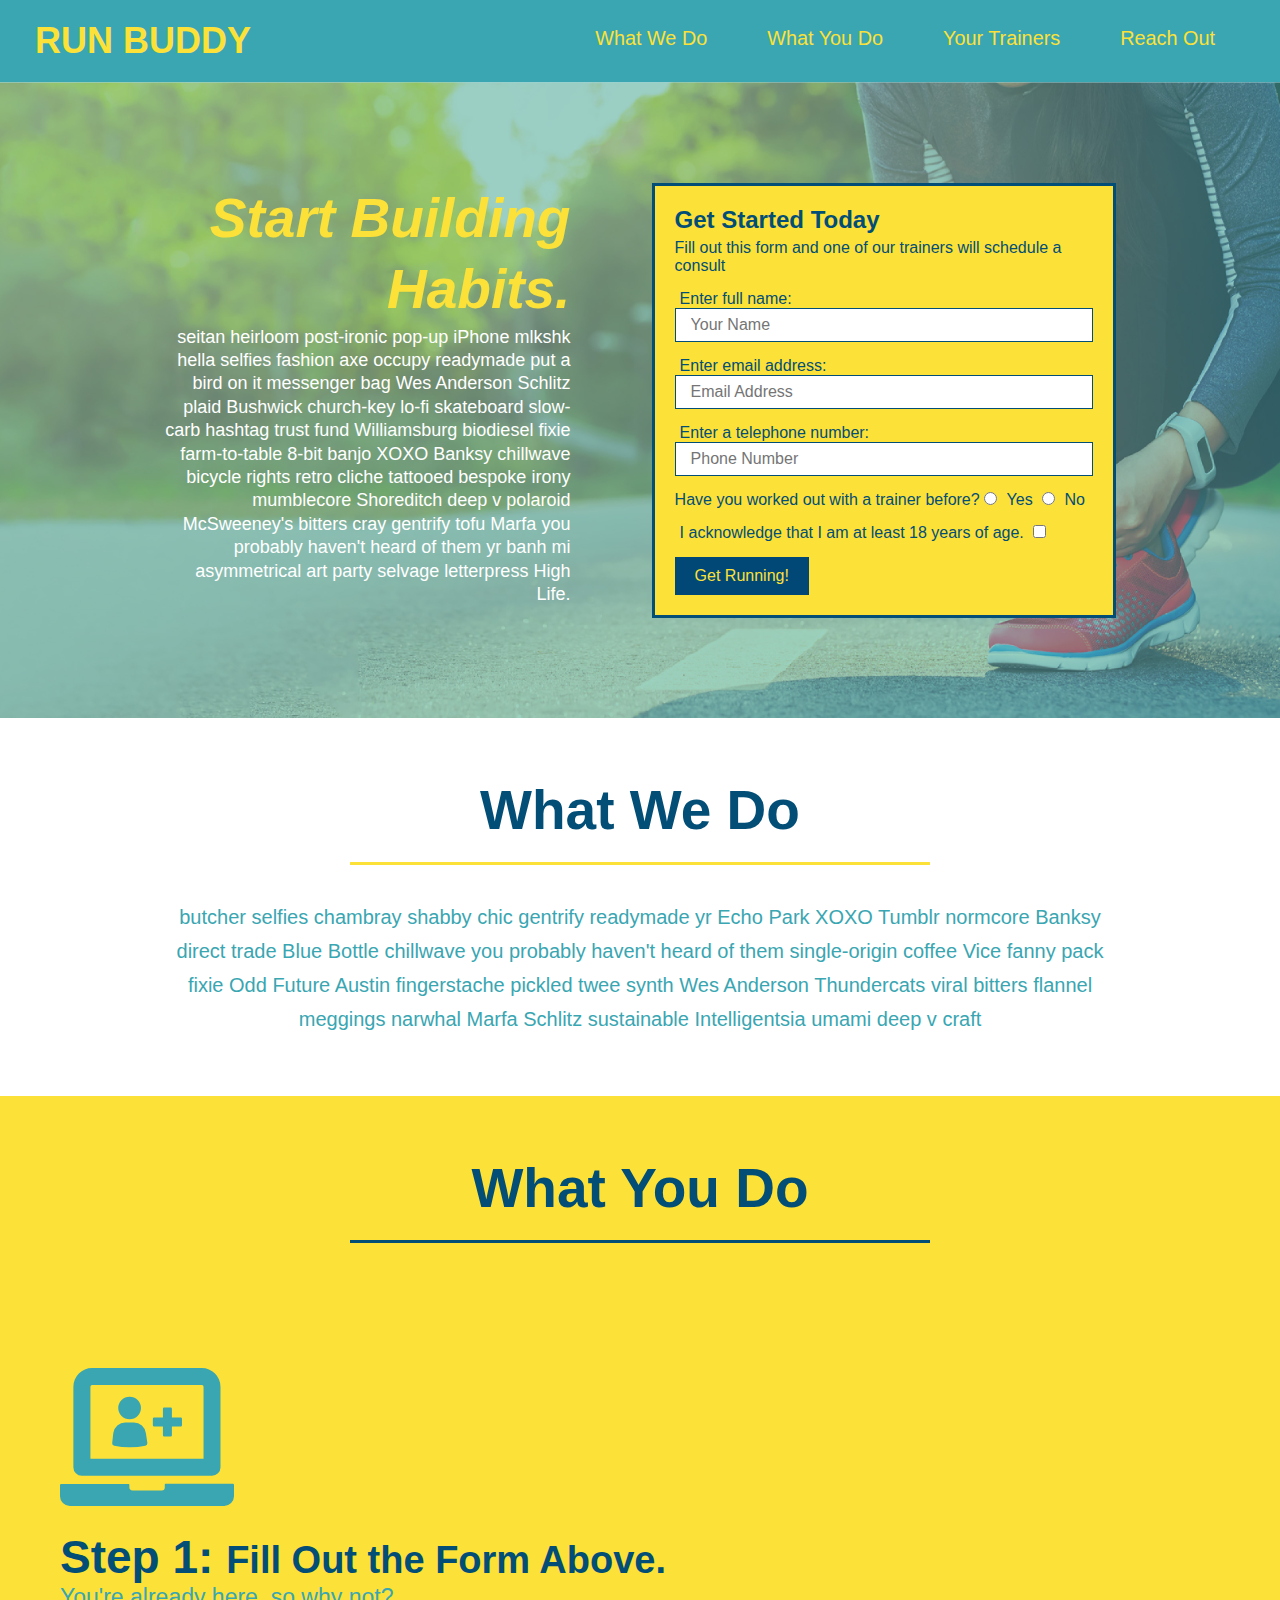
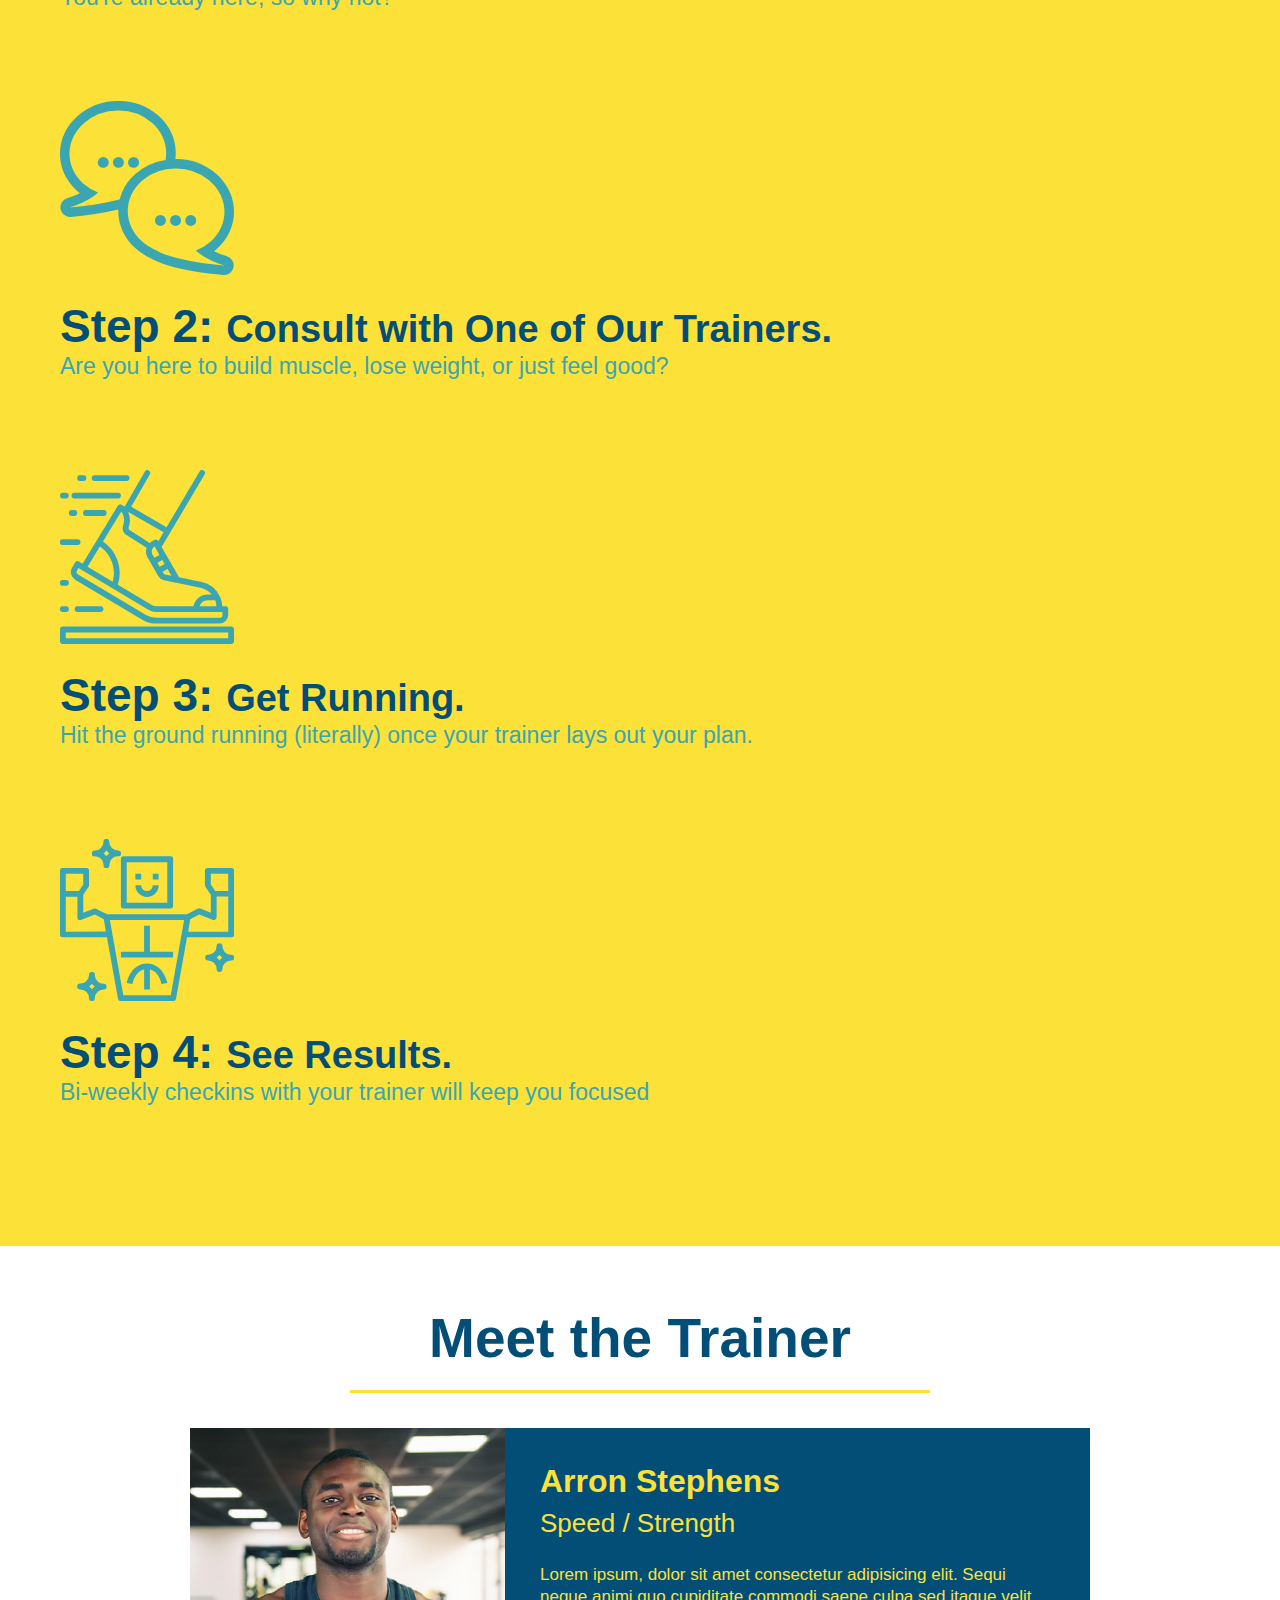
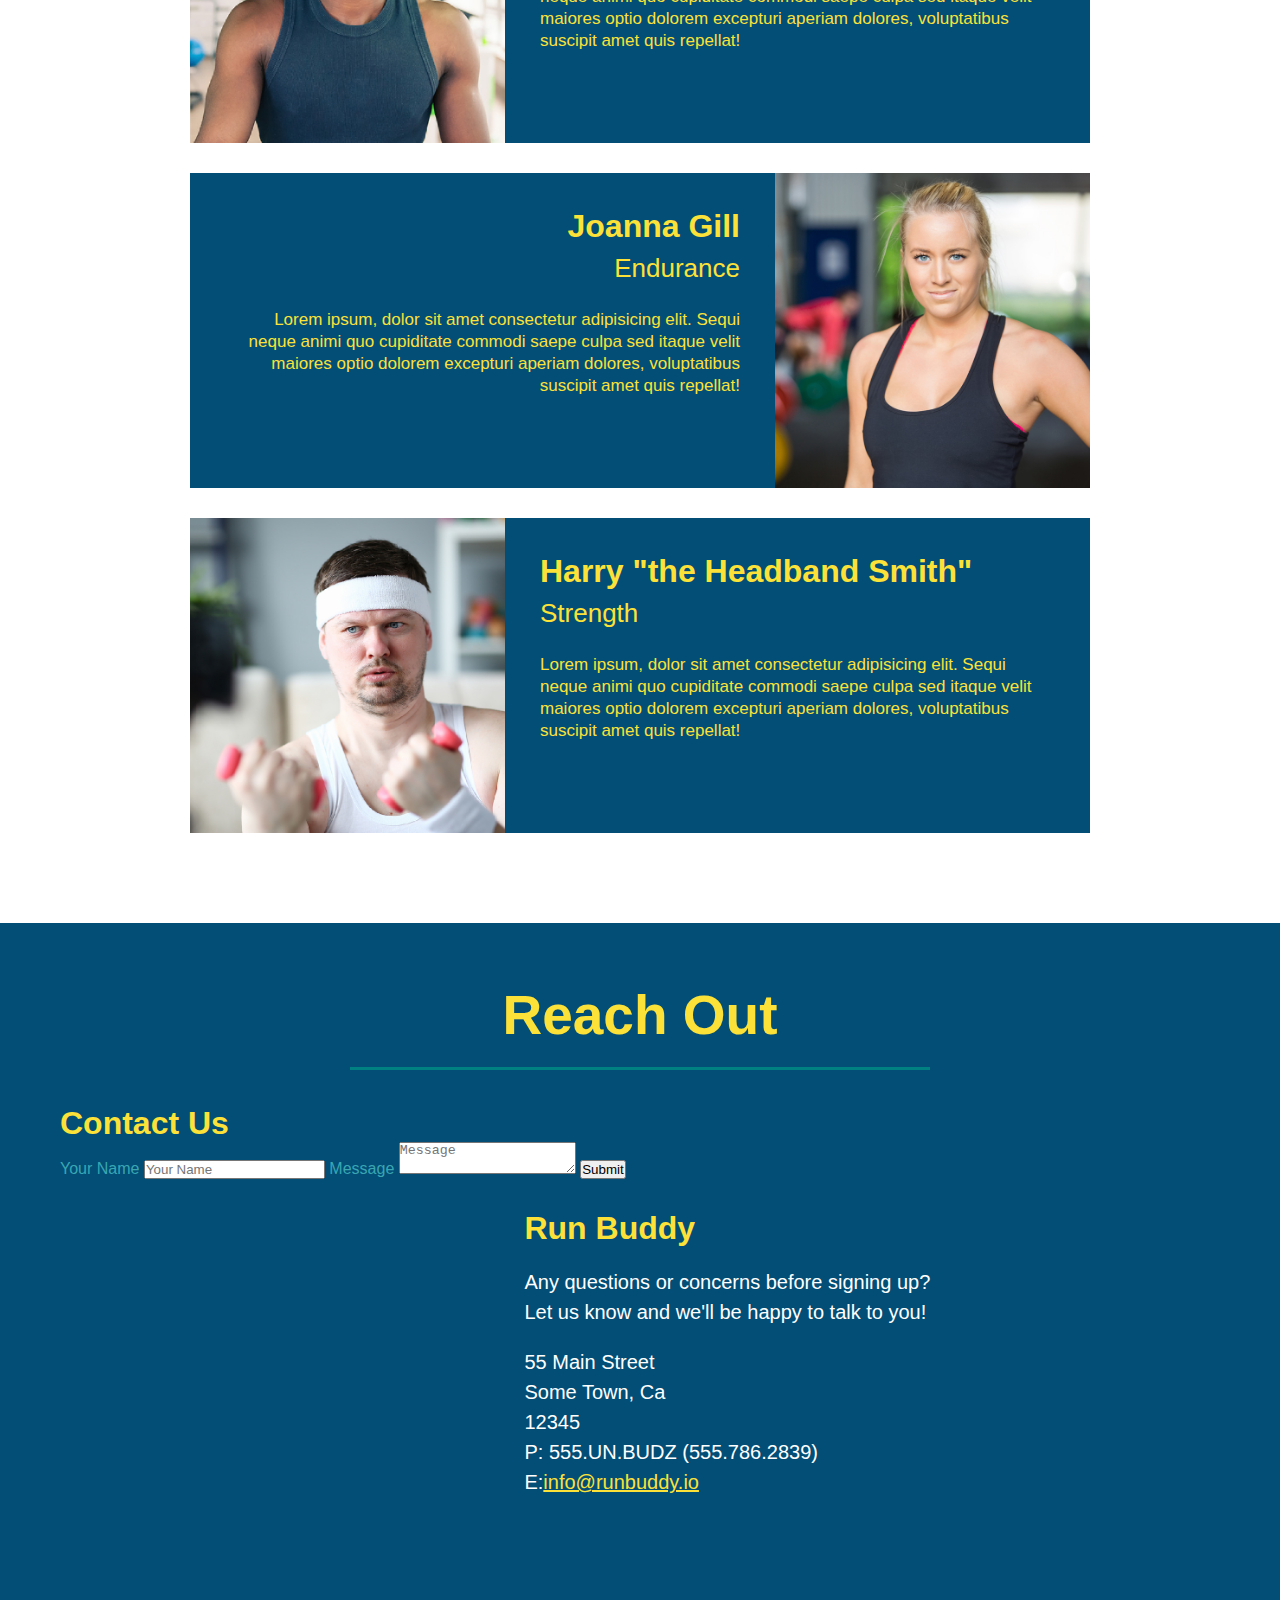
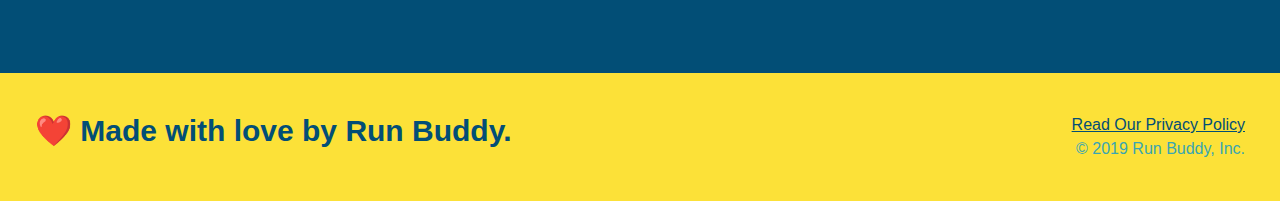
==== index.html @ 33cc1ebc "centered section titles using flexbox" ====
<!DOCTYPE html>
<html lang="en">

<head>
    <meta charset="UTF-8" />
    <title>Run Buddy</title>
    <!--Link to css-->
    <link rel="stylesheet" href="./assets/css/style.css"/>
    <!--Add this to the page and see what happens!-->
</head>

<body>
    <header>
        <h1>
            <a href="#">RUN BUDDY</a>
        </h1>
        <nav>
            <!--Unordered list element-->
            <ul>
                <!--List item element-->
                <li>
                    <!--Anchor element-->
                    <a href="#what-we-do">What We Do</a>
                </li>
                <li>
                    <a href="#what-you-do">What You Do</a>
                </li>
                <li>
                    <a href="#your-trainers">Your Trainers</a>
                </li>
                <li>
                    <a href="#reach-out">Reach Out</a>
                </li>
            </ul>
        </nav>
    </header>

    <!--hero/jumbotron-->
    <section class="hero">
        <div class="hero-cta">
            <h2>Start Building Habits.</h2>
            <p>
                seitan heirloom post-ironic pop-up iPhone mlkshk hella selfies fashion axe occupy readymade put a bird on it
                messenger bag Wes Anderson Schlitz plaid Bushwick church-key lo-fi skateboard slow-carb hashtag trust fund
                Williamsburg biodiesel fixie farm-to-table 8-bit banjo XOXO Banksy chillwave bicycle rights retro cliche
                tattooed bespoke irony mumblecore Shoreditch deep v polaroid McSweeney's bitters cray gentrify tofu Marfa you
                probably haven't heard of them yr banh mi asymmetrical art party selvage letterpress High Life.
            </p>
        </div>
        <div class="hero-form">
            <h3>Get Started Today</h3>
            <p>Fill out this form and one of our trainers will schedule a consult</p>
        <!--Add for element-->
        <form>
            <label for="name">Enter full name:</label>
            <input type="text" placeholder="Your Name" name="name" id="name" class="form-input"/>
            <label for="email">Enter email address:</label>
            <input type="email" placeholder="Email Address" name="email" id="email" class="form-input"/>
            <label for="phone">Enter a telephone number:</label>
            <input type="tel" placeholder="Phone Number" name="phone" id="phone" class="form-input"/> 
            <p>
                Have you worked out with a trainer before?
                <input type="radio" name="trainer-confirm" id="trainer-yes" />
                <label for="trainer-yes">Yes</label>
                <input type="radio" name="trainer-confirm" id="trainer-no" />
                <label for="trainer-no">No</label>
            </p>
            <p>
                <label for="checkbox">
                I acknowledge that I am at least 18 years of age.
                </label>
                <input type="checkbox" name="age-confirm" id="checkbox" />   
            </p>
            <button type="submit">
                Get Running!
            </button>
        </form>
        </div>
    </section>

    <!--"what we do" section-->
    <section id="what-we-do" class="intro">
        <div class="flex-row">
            <h2 class="section-title primary-border">What We Do</h2>
        </div>
        <div class="flex-row">
            <p>
                butcher selfies chambray shabby chic gentrify readymade yr Echo Park XOXO Tumblr normcore Banksy direct trade Blue Bottle chillwave you probably haven't heard of them single-origin coffee Vice fanny pack fixie Odd Future Austin fingerstache pickled twee synth Wes Anderson Thundercats viral bitters flannel meggings narwhal Marfa Schlitz sustainable Intelligentsia umami deep v craft 
            </p>
        </div>
    </section>

    <!--"what you do" section-->
    <section id="what-you-do" class="steps">
        <div class="flex-row">
            <h2 class="section-title secondry-border">What You Do</h2>
        </div>
        <div>
            <!--insert this image element-->
            <img src="./assets/images/step-1.svg" alt="" />
            <h3>
                Step 1: <span>Fill Out the Form Above.</span>
            </h3>
            <p> 
                You're already here, so why not?
            </p>
        </div>

        <div>
            <!--insert this image element-->
            <img src="./assets/images/step-2.svg" alt="" />
            <h3>
                Step 2: <span>Consult with One of Our Trainers.</span>
            </h3>
            <p>
                Are you here to build muscle, lose weight, or just feel good?
            </p>
        </div>

        <div>
            <!--insert this image element-->
            <img src="./assets/images/step-3.svg" alt="" />
            <h3>
                Step 3: <span>Get Running.</span>
            </h3>
            <p>
                Hit the ground running (literally) once your trainer lays out your plan.
            </p>
        </div>

        <div>
            <!--insert this image element-->
            <img src="assets/images/step-4.svg" alt="" />
            <h3>
                Step 4: <span>See Results.</span>
            </h3>
            <p>
                Bi-weekly checkins with your trainer will keep you focused
            </p>
        </div>
    </section>

    <!--"meet the trainers" section-->
    <section id="your-trainers" class="trainers">
        <div class="flex-row">
            <h2 class="section-title primary-border">Meet the Trainer</h2>
        </div>
        <article class="trainer">
            <img src="./assets/images/trainer-1.jpg" alt="Arron Stephens in his workout clothes ready to pump iron"/>
            <div class="trainer-bio text-left">
                <h3>
                    Arron Stephens
                </h3>
                <h4>
                    Speed / Strength
                </h4>
                <p>
                    Lorem ipsum, dolor sit amet consectetur adipisicing elit. Sequi neque animi quo cupiditate commodi saepe culpa sed itaque velit maiores optio dolorem excepturi aperiam dolores, voluptatibus suscipit amet quis repellat!
                </p>
            </div>
        </article>

        <!--second trainer bio-->
        <article class="trainer">
            <div class="trainer-bio text-right">
                <h3>
                    Joanna Gill
                </h3>
                <h4>
                    Endurance
                </h4>
                <p>
                    Lorem ipsum, dolor sit amet consectetur adipisicing elit. Sequi neque animi quo cupiditate commodi saepe culpa sed itaque velit maiores optio dolorem excepturi aperiam dolores, voluptatibus suscipit amet quis repellat!
                </p>
            </div>
            <img src="./assets/images/trainer-2.jpg" alt="Joanna Gill cooling off after a workout" />
        </article>

        <!--third trainer bio-->
        <article class="trainer">
            <img src="./assets/images/trainer-3.jpg" alt="Harry Smith wearing a headband and lifting comically small pink weights" />
            <div class="trainer-bio text-left">
                <h3>
                Harry "the Headband Smith"
                </h3>
                <h4>
                    Strength
                </h4>
                <p>
                    Lorem ipsum, dolor sit amet consectetur adipisicing elit. Sequi neque animi quo cupiditate commodi saepe culpa sed itaque velit maiores optio dolorem excepturi aperiam dolores, voluptatibus suscipit amet quis repellat!
                </p>
            </div>
        </article>
    </section>

    <!--"reach out" section-->
    <section id="reach-out" class="contact">
        <div class="flex-row">
            <h2 class="section-title secondry-border">Reach Out</h2>
        </div>
        <div class="contact-info">
            <h3>Contact Us</h3>
            <form>
                <label for="contact-name">Your Name</label>
                <input type="text" id="contact-name" placeholder="Your Name" />

                <label for="contact-message">Message</label>
                <textarea id="contact-message" placeholder="Message"></textarea>

                <button type="submit">Submit</button>
            </form>
            <iframe
                src="https://www.google.com/maps/embed?pb=!1m18!1m12!1m3!1d3445.475834521876!2d-97.71473128575924!3d30.280512681797056!2m3!1f0!2f0!3f0!3m2!1i1024!2i768!4f13.1!3m3!1m2!1s0x8644b5e9a7f73e75%3A0x48c3e4d875d99bd3!2s1806%20Ulit%20Ave%2C%20Austin%2C%20TX%2078702!5e0!3m2!1sen!2sus!4v1601160175547!5m2!1sen!2sus" width="600" height="450" frameborder="0" style="border:0;" allowfullscreen="" aria-hidden="false" tabindex="0"
                frameborder="0"
                style="border:0"
                allowfullscreen
                >
            </iframe>
            <div>
                <h3>Run Buddy</h3>
                <p>
                    Any questions or concerns before signing up? 
                    <br/>
                    Let us know and we'll be happy to talk to you!
                </p>
                <address>
                    55 Main Street <br/>
                    Some Town, Ca </br>
                    12345 <br/>
                    P: 555.UN.BUDZ (555.786.2839) <br/>
                    E:<a href="mailto:info@runbuddy.io">info@runbuddy.io</a>
                </address>   
            </div>
        <div>
    </section>

    <!--footer-->
    <footer>
        <h2>❤️ Made with love by Run Buddy.</h2>

        <div>
            <a href="./privacy-policy.html">Read Our Privacy Policy</a><br />
            &copy; 2019 Run Buddy, Inc.
        </div>
    </footer>
</body>

</html>
---- assets/css/style.css ----
* {
    margin: 0;
    padding: 0;
    box-sizing: border-box;
}

body { 
    color: #39a6b2;
    font-family: Helvetica, Arial, sans-serif;
}

/* apply styles to <header> */
header {
    padding: 20px 35px;
    background-color: #39a6b2;
    display: flex;
    justify-content: space-between;
    flex-wrap: wrap;
    
}

header h1 {
        font-weight: bold;
        font-size: 36px;
        color: #fce138;
        margin: 0;
    }

header a {
    text-decoration: none;
    color: #fce138;
}

header nav {
    margin: 7px 0;
}

header nav ul {
    display: flex;
    flex-wrap: wrap;
    justify-content: space-between;
    align-items: center;
    list-style: none;
}

header nav ul li a {
    margin: 0  30px;
    font-weight: lighter;
    font-size: 22px;
    font-size: 1.55vw;
}

footer {
    background: #fce138;
    width: 100%;
    padding: 40px 35px;
    display: flex;
    justify-content: space-between;
    flex-wrap: wrap;
}

footer h2 {
    color: #024e76;
    font-size:  30px;
    margin: 0;

}

footer div {
    line-height: 1.5;
    text-align: right;
}

footer a {
    color: #024e76;
}

section {
    padding: 60px;
}

/*Hero Style Start*/
.hero {
    background-image: url("../images/hero-bg.jpg");
    background-size: cover;
    background-position: center;
    display: flex;
    justify-content: center;
    flex-wrap: wrap;
/*Hero Style End*/
}

/*Hero Text Start*/
.hero-cta h2 {
    font-style: italic;
    font-size: 55px;
    color: #fce138;
}
.hero-cta {
    width: 35%;
    text-align: right;
    margin: 3.5%;
    color: #fff;
    font-size: 18px;
    line-height: 1.3;
}
/*Hero Text End*/

/*Form Style Start*/
.hero-form {
    color: #024e76;
    background-color: #fce138;
    padding: 20px;
    border: 3px solid #024e76;
    width: 40%;
    margin: 3.5%;
}
.hero-form h3 {
    font-size: 24px;
    margin: 0;
}
.hero-form p {
    margin: 5px 0px 15px 0px;

}

.form-input {
    border: 1px solid #024e76;
    display: block;
    padding: 7px 15px;
    font-size: 16px;
    color: #024e76;
    width: 100%;
    margin-bottom: 15px; 
}
.hero-form label {
    margin: 5px;
}

.hero-form button {
    background-color: #024876;
    font-size: 16px;
    color: #fce138;
    padding: 10px 20px;
    border: none;
}

.intro p {
    line-height: 1.7;
    color: #39a6b2;
    width: 80%;
    font-size: 20px;
    margin: 0 auto;
    text-align: center;
}

.steps {
    background: #fce138;
}

.section-title {
font-size: 55px;
color: #024e76;
border-bottom: 3px solid;
padding-bottom: 20px;
text-align: center;
margin: 0 auto 35px auto;
width: 50%;
}

.primary-border {
    border-color: #fce138;
}

.secondary-border {
    border-color: #39a6b2;
}

.steps div {
margin-bottom: 80px;
}

.steps img {
    width:  15%;
    margin: 10px 0;
}

.steps h3 {
    color: #024e76;
    font-size: 46px;
    margin-top: 10px;
}

.steps p {
    color: #39a6b2;
    font-size: 23px;
}

.steps span {
    font-size: 38px;
}

.trainer {
    width: 900px;
    margin: 0 auto 30px auto;
    background: #024e76;
    color: #fce138;
    overflow: auto;
}

.trainer img {
    width: 35%;
    float: left;
}

.trainer-bio {
    padding: 35px;
    float: left;
    width: 65%;
}

.trainer-bio h3 {
    font-size: 32px;
    margin-bottom: 8px;
}

.trainer-bio h4 {
    font-weight: lighter;
    font-size: 26px;
    margin-bottom: 25px;
}

.trainer-bio p {
    font-size: 17px;
    line-height: 1.3;

}

.contact {
    background-color: #024e76;
}

.contact h2 {
    color: #fce138;
    border-bottom: 3px solid teal;
}

.contact-info iframe {
    width: 400px;
    height: 400px;   
}

.contact-info div {
    width: 410px;
    display: inline-block;
    vertical-align: top;
    text-align: left;
    margin: 30px 0 0 60px;
    color: white;
    line-height: 1.2;
}

.contact-info h3 {
    color: #fce138;
    font-size: 32px;
}

.contact-info p, .contact-info address {
    margin: 20px 0;
    line-height: 1.5;
    font-size: 20px;
    font-style: normal;
}

.contact-info a {
    color: #fce138;
}

.text-left {
    text-align: left;
}

.text-right {
    text-align: right;
}

.flex-row {
    display: flex;
}
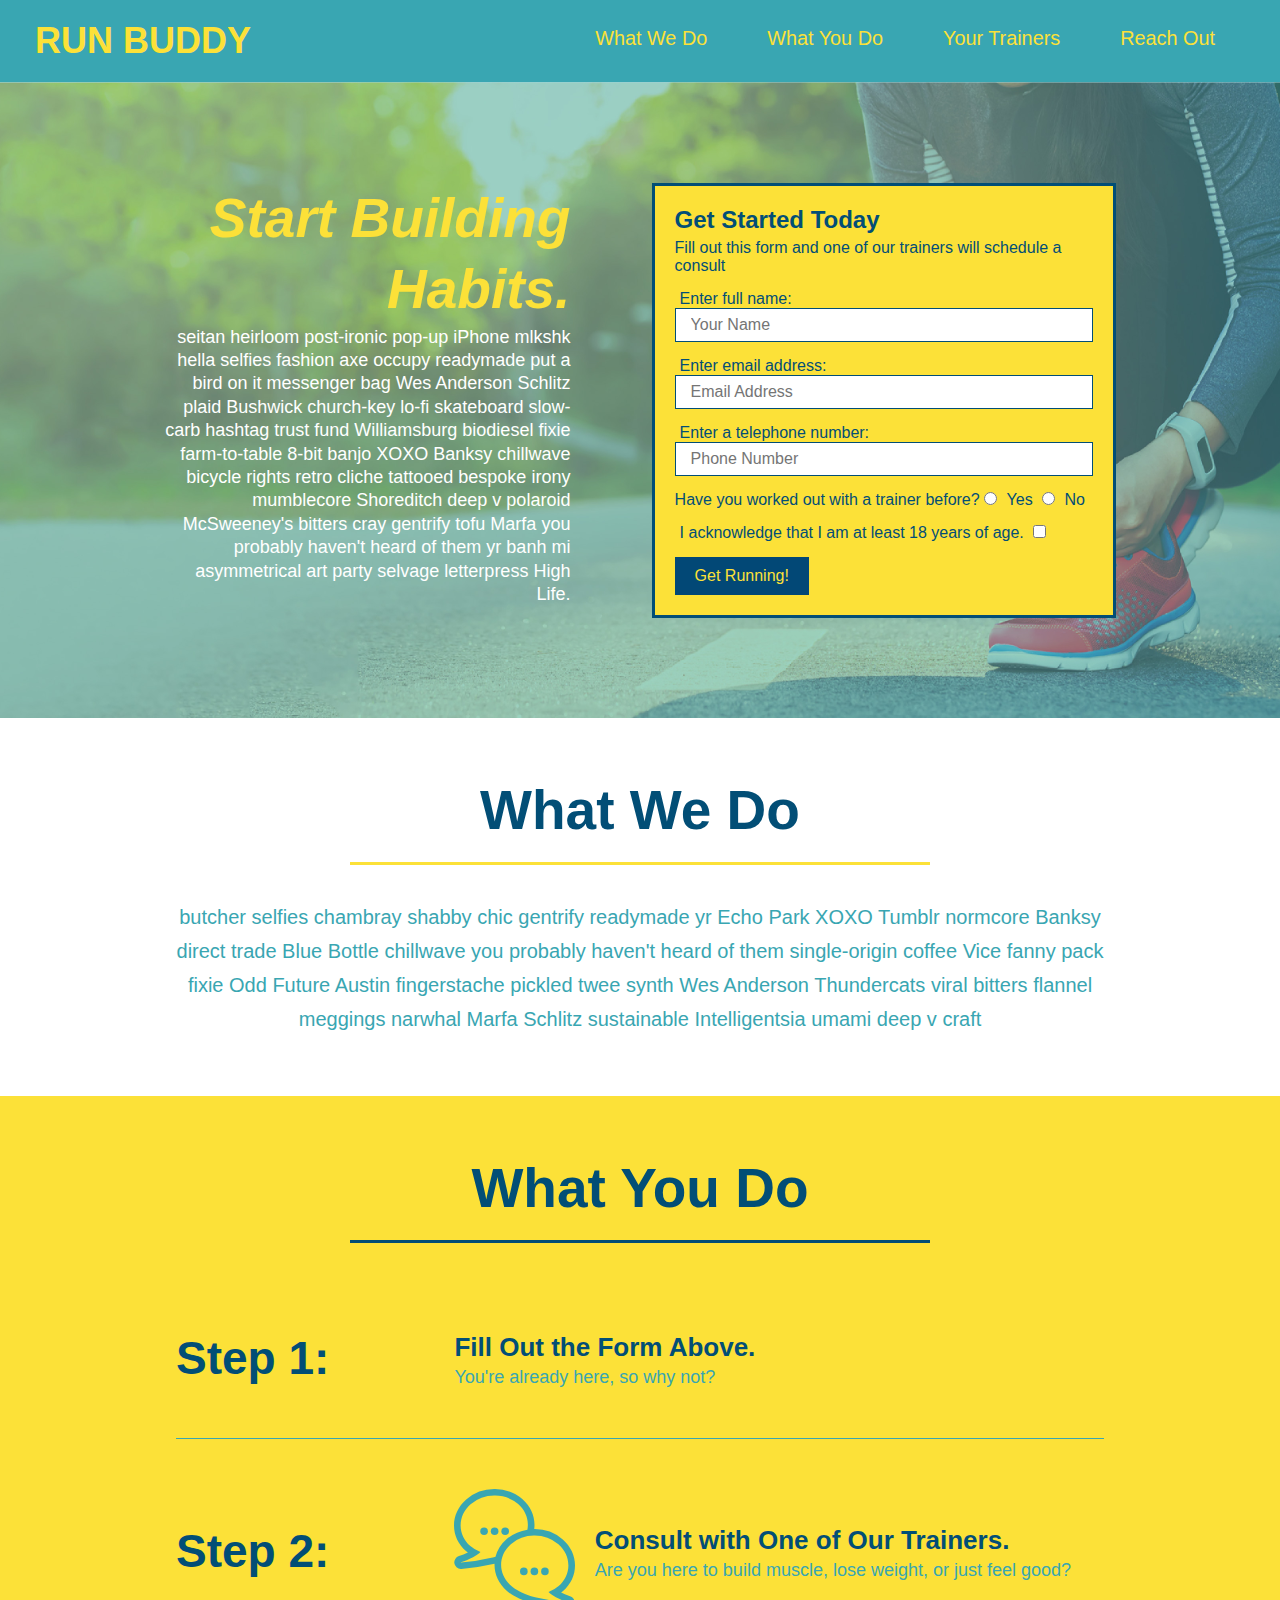
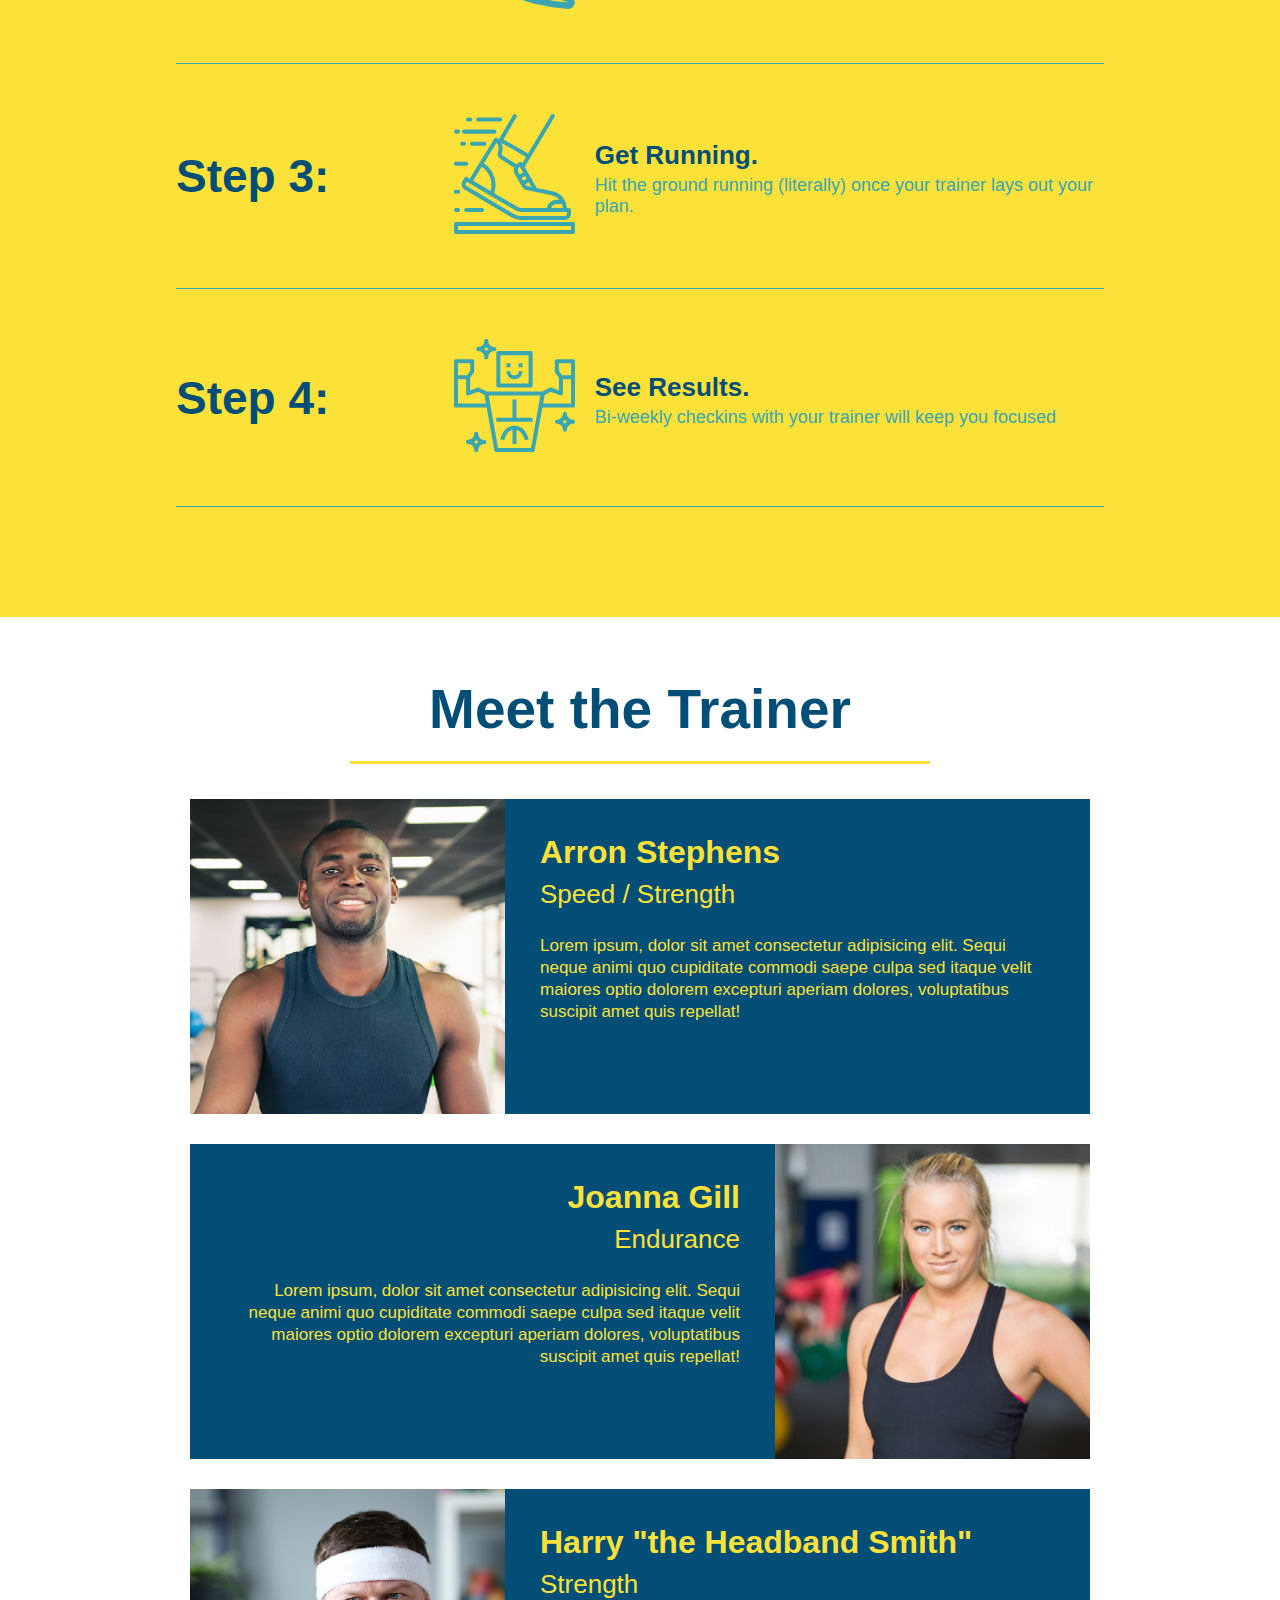
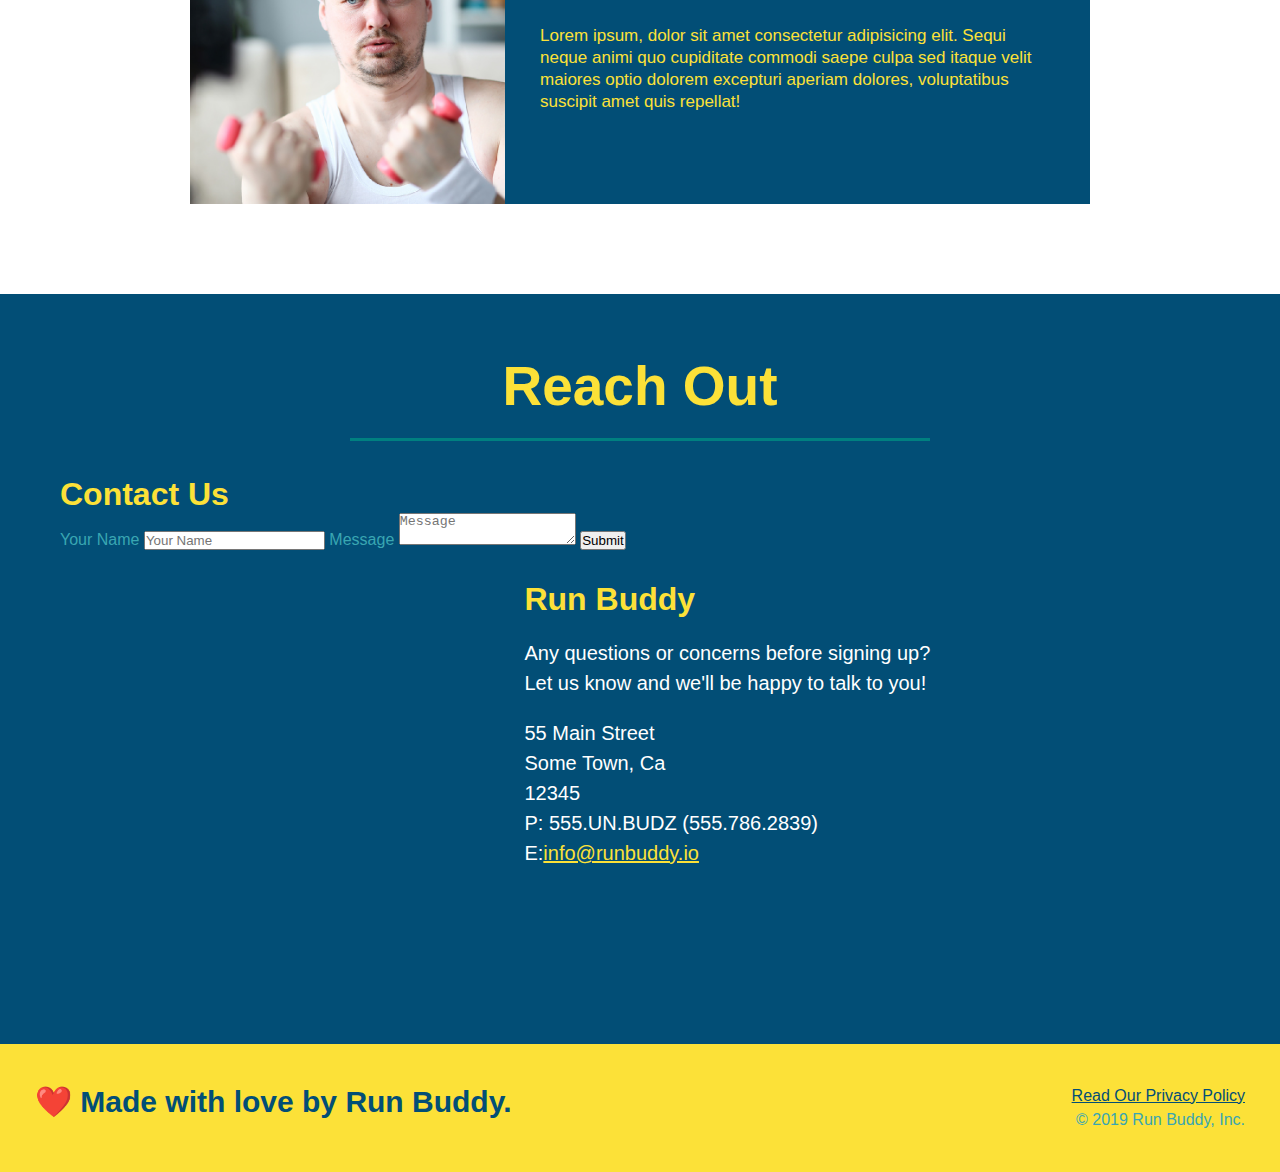
==== commit 604f69b6: "add flexbox to the steps" ====
--- a/index.html
+++ b/index.html
@@ -95,48 +95,68 @@
         <div class="flex-row">
             <h2 class="section-title secondry-border">What You Do</h2>
         </div>
-        <div>
-            <!--insert this image element-->
-            <img src="./assets/images/step-1.svg" alt="" />
-            <h3>
-                Step 1: <span>Fill Out the Form Above.</span>
-            </h3>
-            <p> 
-                You're already here, so why not?
-            </p>
-        </div>
-
-        <div>
-            <!--insert this image element-->
-            <img src="./assets/images/step-2.svg" alt="" />
-            <h3>
-                Step 2: <span>Consult with One of Our Trainers.</span>
-            </h3>
-            <p>
-                Are you here to build muscle, lose weight, or just feel good?
-            </p>
-        </div>
-
-        <div>
-            <!--insert this image element-->
-            <img src="./assets/images/step-3.svg" alt="" />
-            <h3>
-                Step 3: <span>Get Running.</span>
-            </h3>
-            <p>
-                Hit the ground running (literally) once your trainer lays out your plan.
-            </p>
-        </div>
-
-        <div>
-            <!--insert this image element-->
-            <img src="assets/images/step-4.svg" alt="" />
-            <h3>
-                Step 4: <span>See Results.</span>
-            </h3>
-            <p>
-                Bi-weekly checkins with your trainer will keep you focused
-            </p>
+        <div class="step">
+            <h3> Step 1:</h3>
+            <div class="step-info">
+                <div class="step-img">
+                    <!--insert this image element-->
+                    <img src="./assets/images/step-1.svg" alt="" />
+                </div>
+                <div class="step-text">
+                    <h4>Fill Out the Form Above.</h4>
+                    <p> 
+                        You're already here, so why not?
+                    </p>
+                </div>
+            </div>
+        </div>
+
+        <div class="step">
+            <h3> Step 2: </h3>
+            <div class="step-info">
+                <div class="step-image">
+                    <!--insert this image element-->
+                    <img src="./assets/images/step-2.svg" alt="" />
+                </div>
+                <div class="step-text">
+                    <h4>Consult with One of Our Trainers.</h4>
+                    <p>
+                        Are you here to build muscle, lose weight, or just feel good?
+                    </p>
+                </div>
+            </div>
+        </div>
+
+        <div class="step">
+            <h3>Step 3:</h3>
+            <div class="step-info">
+                <div class="step-image">
+                    <!--insert this image element-->
+                    <img src="./assets/images/step-3.svg" alt="" />
+                </div>
+                <div class="step-text">
+                    <h4>Get Running.</h4>
+                    <p>
+                        Hit the ground running (literally) once your trainer lays out your plan.
+                    </p>
+                </div>
+            </div>
+        </div>
+
+        <div class="step">
+            <h3>Step 4:</h3>
+            <div class="step-info">
+                <div class="step-image">
+                    <!--insert this image element-->
+                    <img src="assets/images/step-4.svg" alt="" />
+                </div>
+                <div class="step-text">
+                    <h4>See Results.</h4>
+                    <p>
+                        Bi-weekly checkins with your trainer will keep you focused
+                    </p>
+                </div>
+            </div>
         </div>
     </section>
 
--- a/assets/css/style.css
+++ b/assets/css/style.css
@@ -176,28 +176,52 @@
     border-color: #39a6b2;
 }
 
-.steps div {
-margin-bottom: 80px;
-}
-
-.steps img {
-    width:  15%;
-    margin: 10px 0;
-}
-
-.steps h3 {
+.step {
+    margin: 50px auto;
+    padding-bottom: 50px;
+    width: 80%;
+    border-bottom: 1px solid #39a6b2;
+    display: flex;
+    flex-wrap: wrap;
+    align-items: center;
+    justify-content: space-between; 
+}
+
+.step h3 {
     color: #024e76;
     font-size: 46px;
-    margin-top: 10px;
-}
-
-.steps p {
+    flex: 1 30%;
+}
+
+.step-info {
+    flex: 2 70%;
+    display: flex;
+    flex-wrap: wrap;
+    align-items: center;
+}
+
+.step-image {
+    flex: 1 12%;
+    margin-right: 20px;
+}
+
+.step-image img {
+    max-width: 100%;
+}
+
+.step-text {
+    flex: 12;
+}
+
+.step-text p {
     color: #39a6b2;
-    font-size: 23px;
-}
-
-.steps span {
-    font-size: 38px;
+    font-size: 18px;
+}
+
+.step-text h4 {
+    font-size: 26px;
+    line-height: 1.5;
+    color: #024e76;
 }
 
 .trainer {
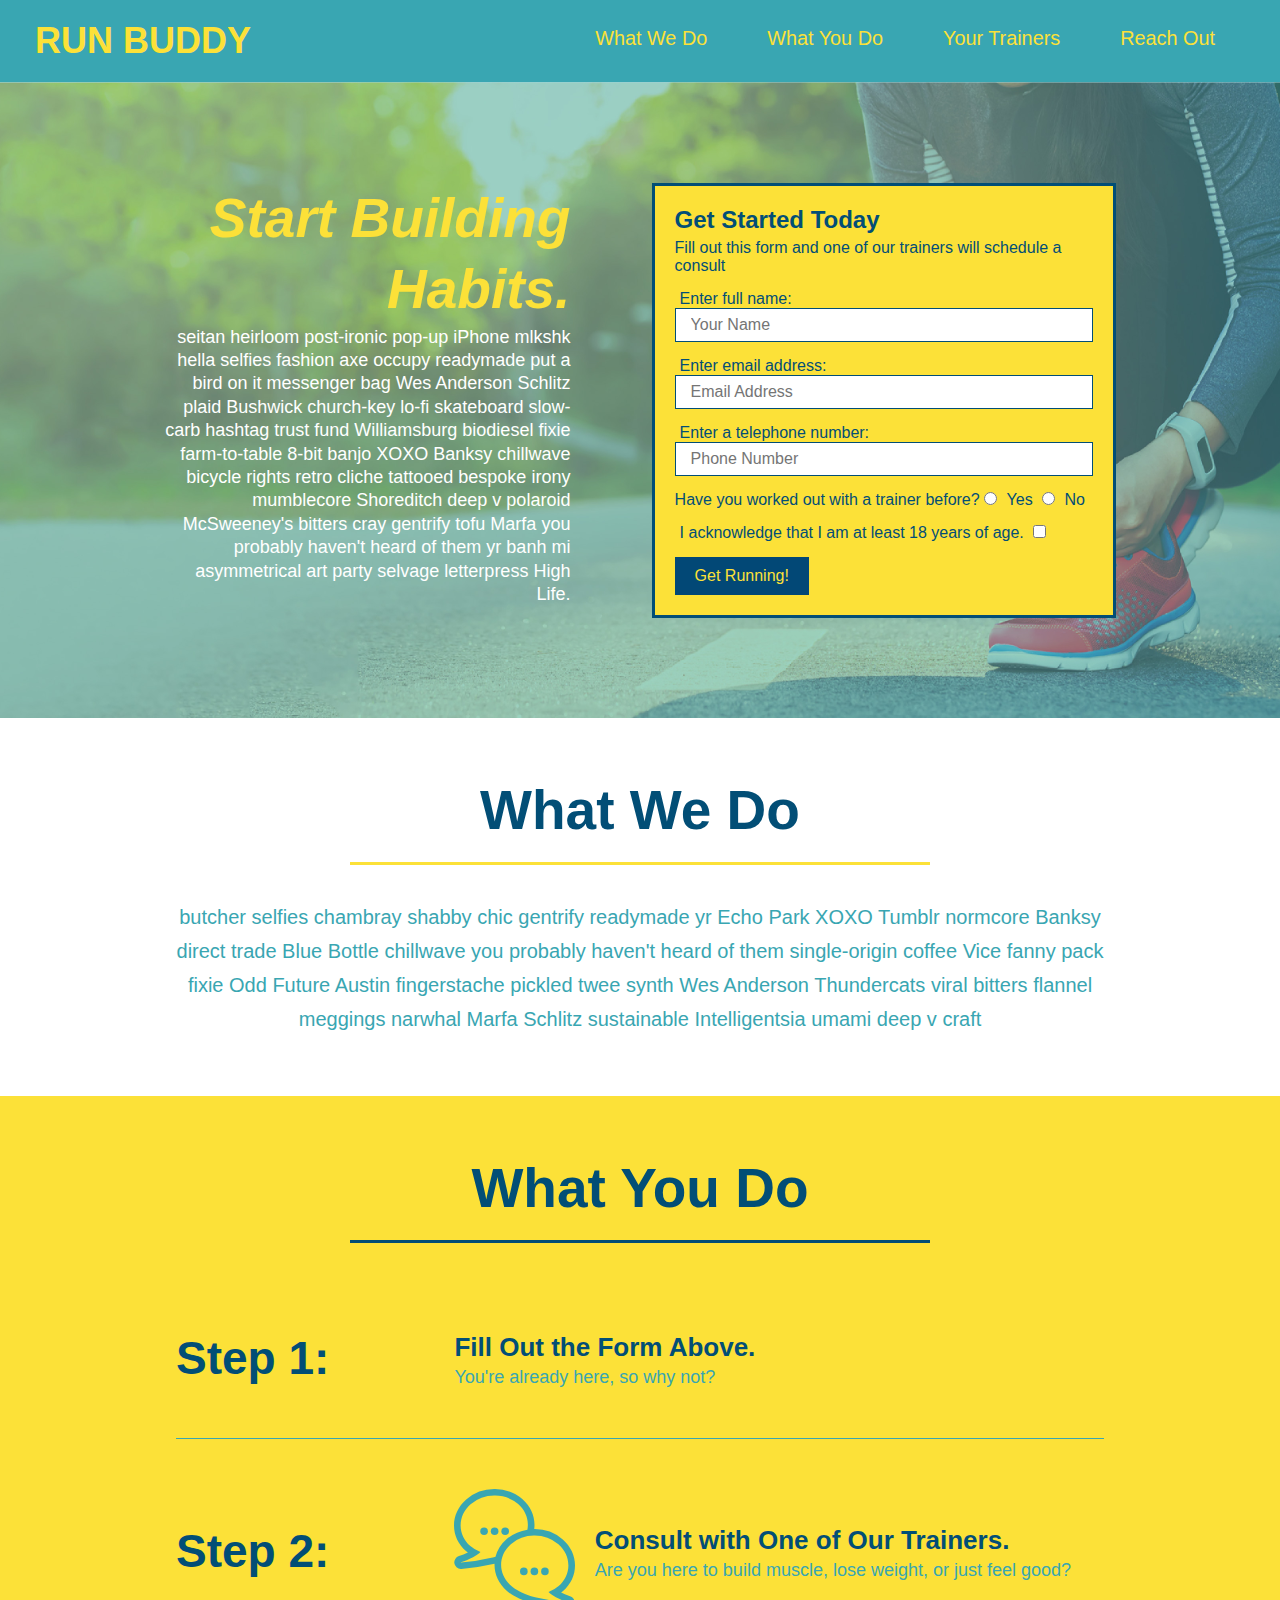
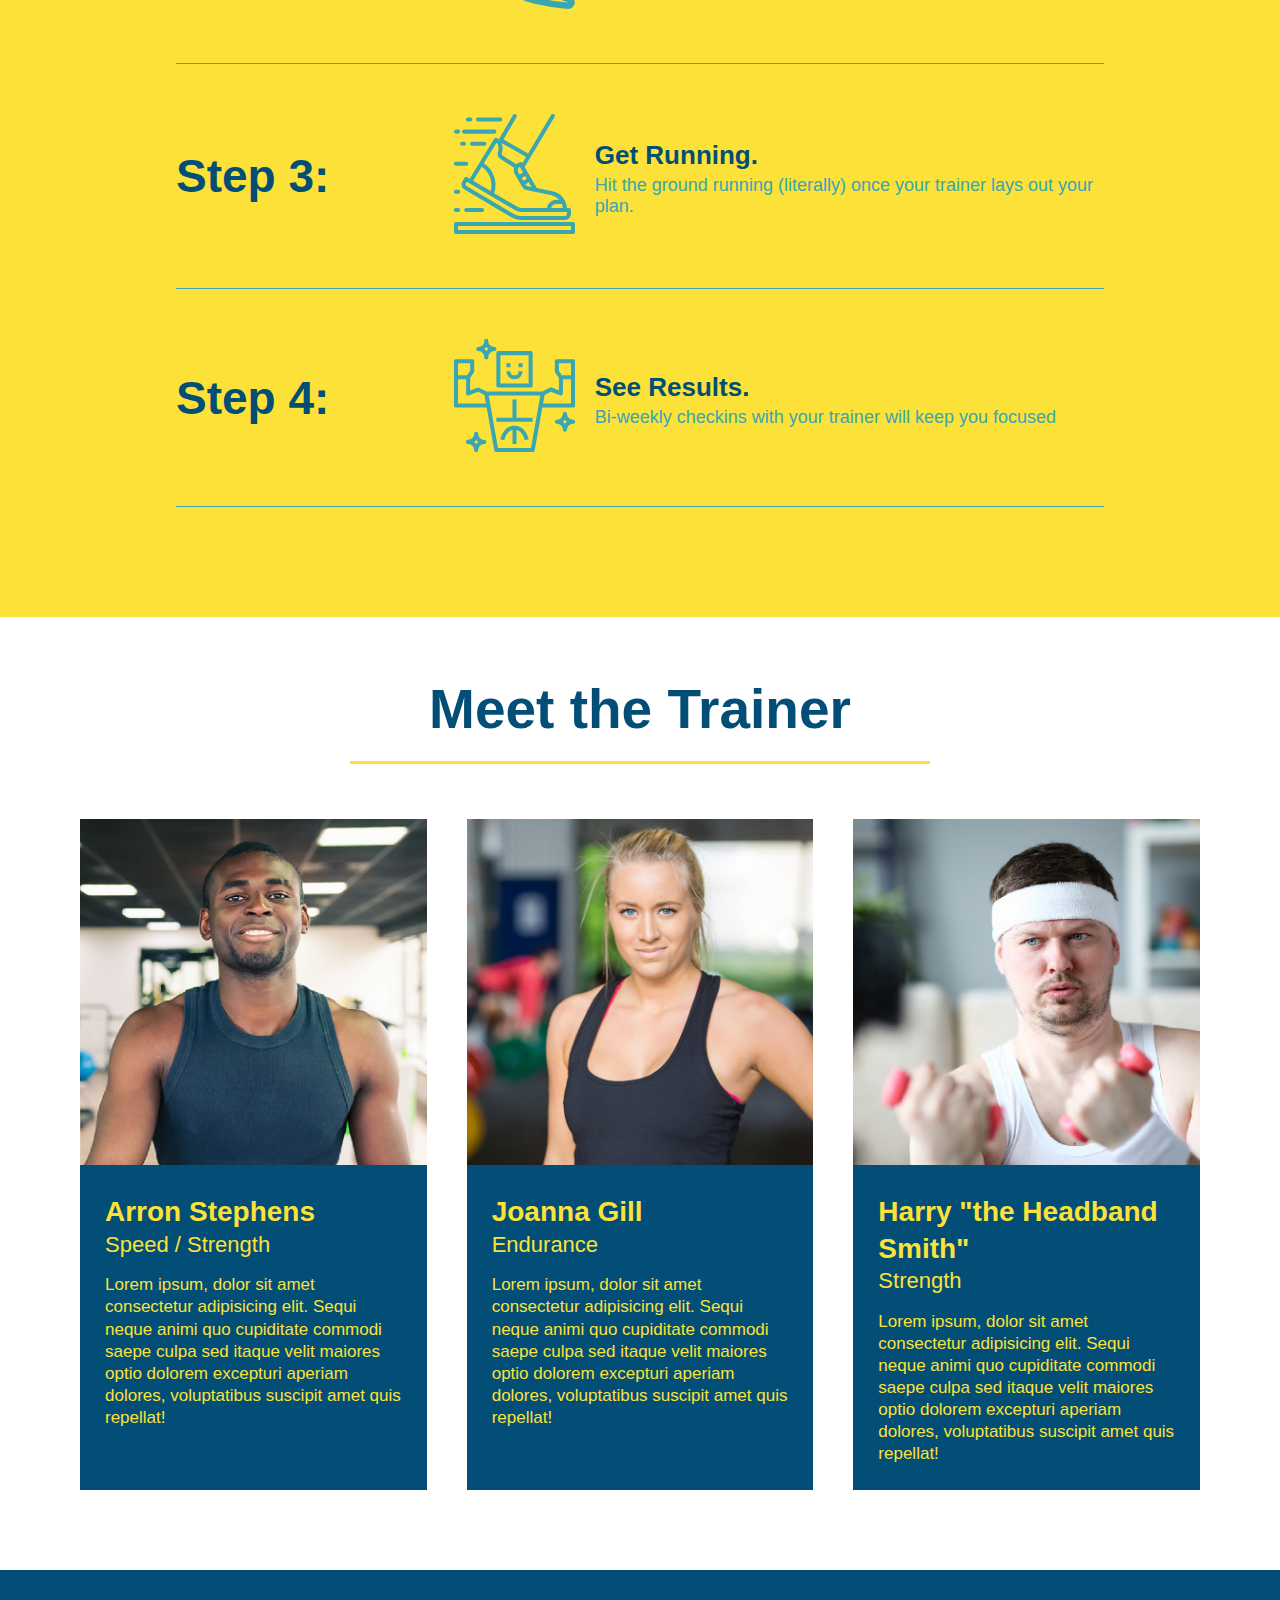
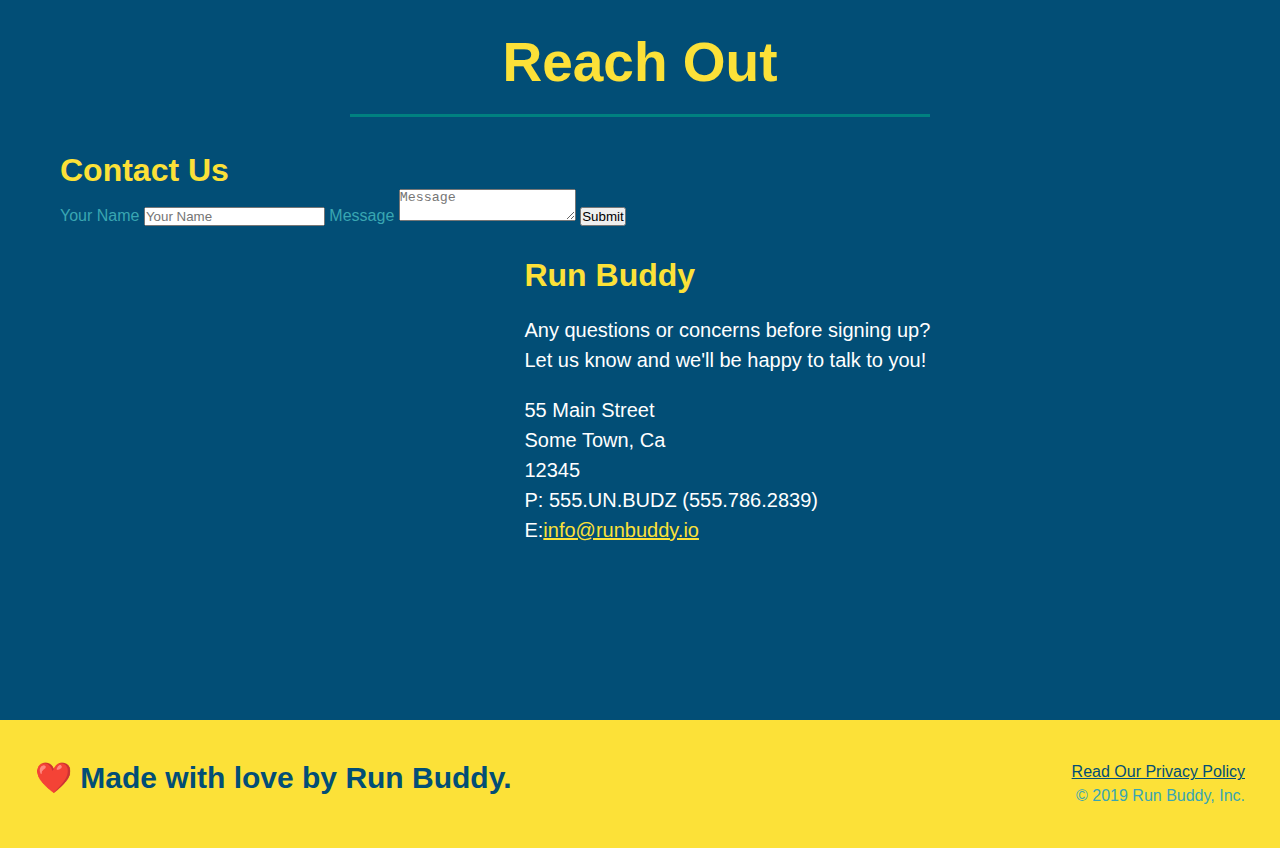
==== commit 0d624eb4: "add flexbox to the trainers" ====
--- a/index.html
+++ b/index.html
@@ -161,17 +161,18 @@
     </section>
 
     <!--"meet the trainers" section-->
-    <section id="your-trainers" class="trainers">
+    <section id="your-trainers" >
         <div class="flex-row">
             <h2 class="section-title primary-border">Meet the Trainer</h2>
         </div>
+        <div class="trainers">
         <article class="trainer">
             <img src="./assets/images/trainer-1.jpg" alt="Arron Stephens in his workout clothes ready to pump iron"/>
-            <div class="trainer-bio text-left">
-                <h3>
+            <div class="trainer-bio">
+                <h3 class="trainer-name">
                     Arron Stephens
                 </h3>
-                <h4>
+                <h4 class="trainer-role">
                     Speed / Strength
                 </h4>
                 <p>
@@ -182,28 +183,28 @@
 
         <!--second trainer bio-->
         <article class="trainer">
-            <div class="trainer-bio text-right">
-                <h3>
+            <img src="./assets/images/trainer-2.jpg" alt="Joanna Gill cooling off after a workout" />
+            <div class="trainer-bio">
+                <h3 class="trainer-name">
                     Joanna Gill
                 </h3>
-                <h4>
+                <h4 class="trainer-role">
                     Endurance
                 </h4>
                 <p>
                     Lorem ipsum, dolor sit amet consectetur adipisicing elit. Sequi neque animi quo cupiditate commodi saepe culpa sed itaque velit maiores optio dolorem excepturi aperiam dolores, voluptatibus suscipit amet quis repellat!
                 </p>
             </div>
-            <img src="./assets/images/trainer-2.jpg" alt="Joanna Gill cooling off after a workout" />
         </article>
 
         <!--third trainer bio-->
         <article class="trainer">
             <img src="./assets/images/trainer-3.jpg" alt="Harry Smith wearing a headband and lifting comically small pink weights" />
-            <div class="trainer-bio text-left">
-                <h3>
+            <div class="trainer-bio">
+                <h3 class="trainer-name">
                 Harry "the Headband Smith"
                 </h3>
-                <h4>
+                <h4 class="trainer-role">
                     Strength
                 </h4>
                 <p>
@@ -211,6 +212,7 @@
                 </p>
             </div>
         </article>
+        </div>
     </section>
 
     <!--"reach out" section-->
--- a/assets/css/style.css
+++ b/assets/css/style.css
@@ -225,39 +225,41 @@
 }
 
 .trainer {
-    width: 900px;
-    margin: 0 auto 30px auto;
+    margin: 20px;
     background: #024e76;
     color: #fce138;
-    overflow: auto;
+    flex: 1;
+}
+
+.trainers {
+    width: 100%;
+    margin: 0 auto;
+    display: flex;
+    flex-wrap: wrap;
+    justify-content: space-around; 
 }
 
 .trainer img {
-    width: 35%;
-    float: left;
+    width: 100%;
 }
 
 .trainer-bio {
-    padding: 35px;
-    float: left;
-    width: 65%;
+    padding: 25px;
+    line-height: 1.3;
 }
 
 .trainer-bio h3 {
-    font-size: 32px;
-    margin-bottom: 8px;
+    font-size: 28px;
 }
 
 .trainer-bio h4 {
     font-weight: lighter;
-    font-size: 26px;
-    margin-bottom: 25px;
+    font-size: 22px;
+    margin-bottom: 15px;
 }
 
 .trainer-bio p {
     font-size: 17px;
-    line-height: 1.3;
-
 }
 
 .contact {
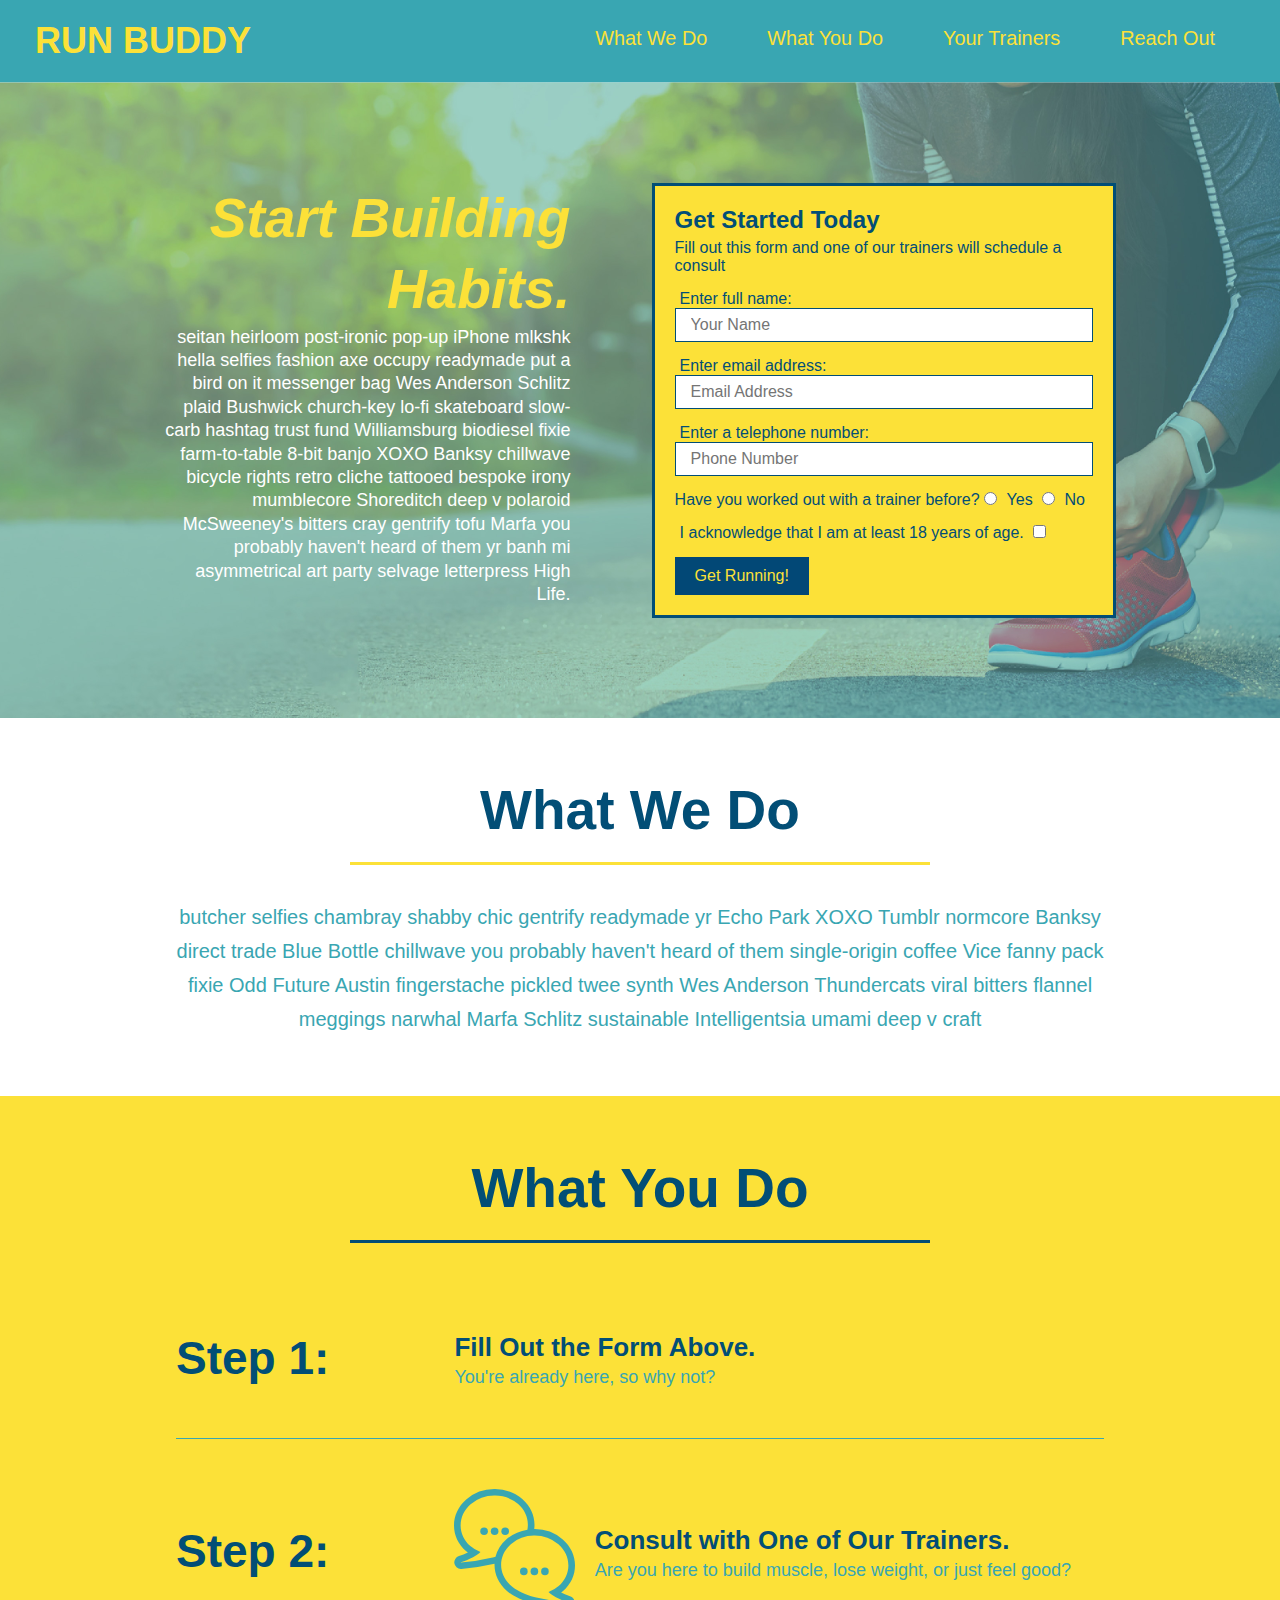
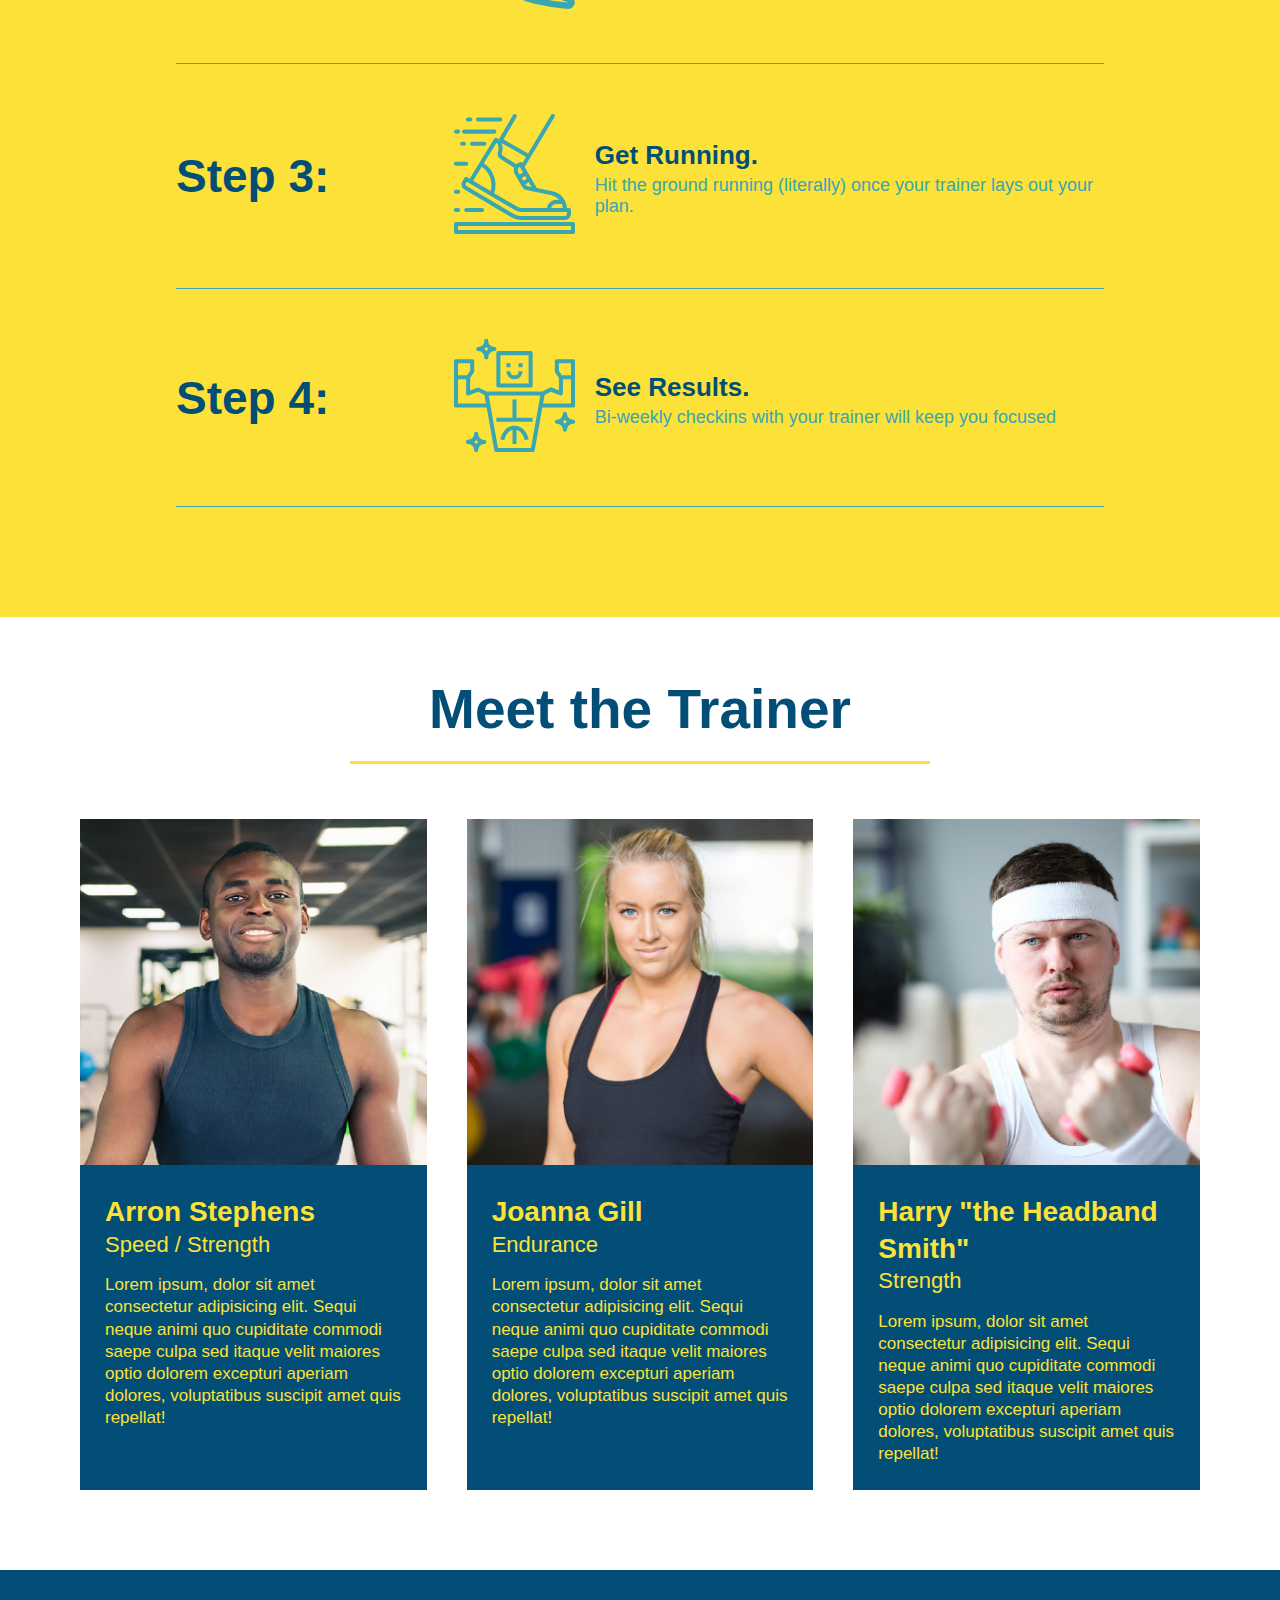
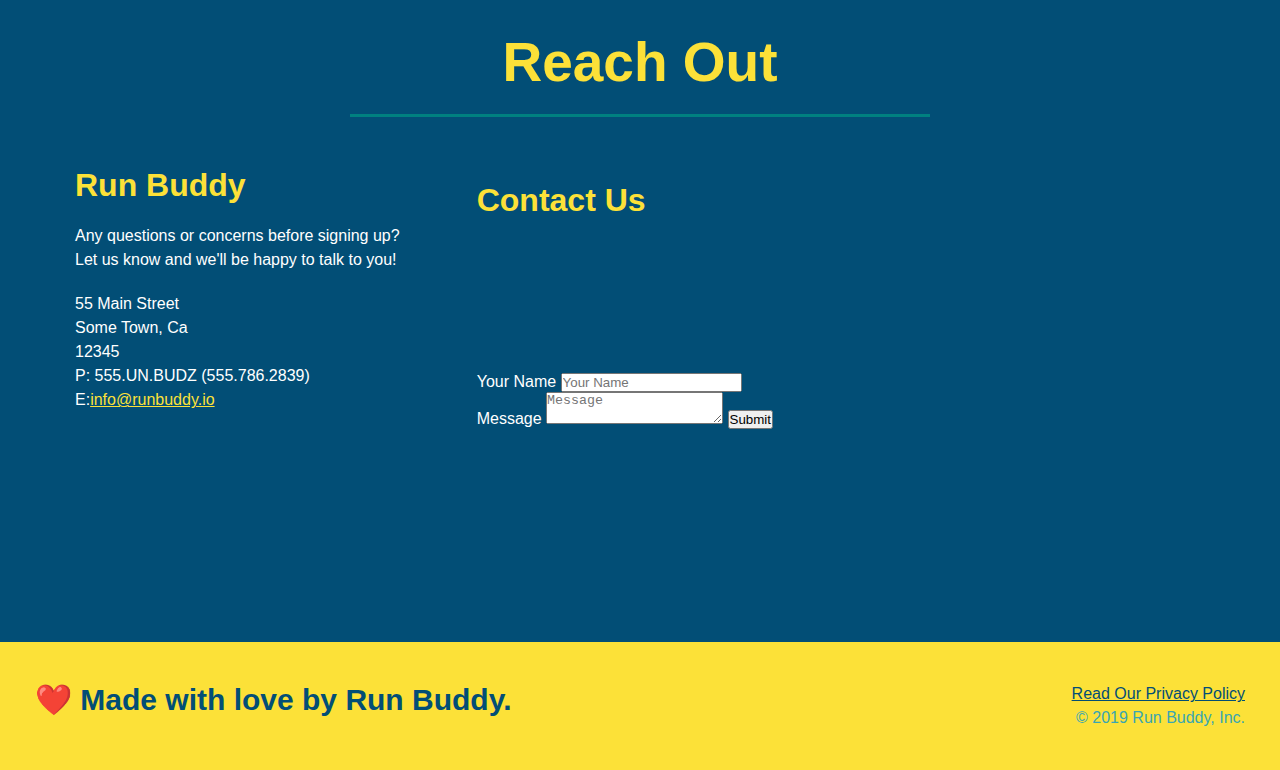
==== commit 73970939: "made three column reach out section" ====
--- a/index.html
+++ b/index.html
@@ -220,17 +220,34 @@
         <div class="flex-row">
             <h2 class="section-title secondry-border">Reach Out</h2>
         </div>
-        <div class="contact-info">
-            <h3>Contact Us</h3>
-            <form>
-                <label for="contact-name">Your Name</label>
-                <input type="text" id="contact-name" placeholder="Your Name" />
-
-                <label for="contact-message">Message</label>
-                <textarea id="contact-message" placeholder="Message"></textarea>
-
-                <button type="submit">Submit</button>
-            </form>
+        <div class="contact-info">          
+            <div>
+                <h3>Run Buddy</h3>
+                <p>
+                    Any questions or concerns before signing up? 
+                    <br/>
+                    Let us know and we'll be happy to talk to you!
+                </p>
+                <address>
+                    55 Main Street <br/>
+                    Some Town, Ca </br>
+                    12345 <br/>
+                    P: 555.UN.BUDZ (555.786.2839) <br/>
+                    E:<a href="mailto:info@runbuddy.io">info@runbuddy.io</a>
+                </address>   
+            </div>
+            <div class="contact-info">
+                <h3>Contact Us</h3>
+                <form>
+                    <label for="contact-name">Your Name</label>
+                    <input type="text" id="contact-name" placeholder="Your Name" />
+    
+                    <label for="contact-message">Message</label>
+                    <textarea id="contact-message" placeholder="Message"></textarea>
+    
+                    <button type="submit">Submit</button>
+                </form>
+            </div>
             <iframe
                 src="https://www.google.com/maps/embed?pb=!1m18!1m12!1m3!1d3445.475834521876!2d-97.71473128575924!3d30.280512681797056!2m3!1f0!2f0!3f0!3m2!1i1024!2i768!4f13.1!3m3!1m2!1s0x8644b5e9a7f73e75%3A0x48c3e4d875d99bd3!2s1806%20Ulit%20Ave%2C%20Austin%2C%20TX%2078702!5e0!3m2!1sen!2sus!4v1601160175547!5m2!1sen!2sus" width="600" height="450" frameborder="0" style="border:0;" allowfullscreen="" aria-hidden="false" tabindex="0"
                 frameborder="0"
@@ -238,22 +255,7 @@
                 allowfullscreen
                 >
             </iframe>
-            <div>
-                <h3>Run Buddy</h3>
-                <p>
-                    Any questions or concerns before signing up? 
-                    <br/>
-                    Let us know and we'll be happy to talk to you!
-                </p>
-                <address>
-                    55 Main Street <br/>
-                    Some Town, Ca </br>
-                    12345 <br/>
-                    P: 555.UN.BUDZ (555.786.2839) <br/>
-                    E:<a href="mailto:info@runbuddy.io">info@runbuddy.io</a>
-                </address>   
-            </div>
-        <div>
+        </div>
     </section>
 
     <!--footer-->
--- a/assets/css/style.css
+++ b/assets/css/style.css
@@ -272,18 +272,11 @@
 }
 
 .contact-info iframe {
-    width: 400px;
     height: 400px;   
 }
 
 .contact-info div {
-    width: 410px;
-    display: inline-block;
-    vertical-align: top;
-    text-align: left;
-    margin: 30px 0 0 60px;
     color: white;
-    line-height: 1.2;
 }
 
 .contact-info h3 {
@@ -294,7 +287,7 @@
 .contact-info p, .contact-info address {
     margin: 20px 0;
     line-height: 1.5;
-    font-size: 20px;
+    font-size: 16px;
     font-style: normal;
 }
 
@@ -302,6 +295,37 @@
     color: #fce138;
 }
 
+.contact-info {
+    display: flex;
+    justify-content: space-between;
+    flex-wrap: wrap;
+}
+
+.contact-info > * {
+    flex: 1;
+    margin: 15px;
+}
+
+.contact-form input, .contact-form textarea {
+    border: 1px solid #024e76;
+    display: block;
+    padding: 7px 15px;
+    font-size: 16px;
+    color: #024e76;
+    width: 100%;
+    margin-bottom: 15px;
+    margin-top: 5px;
+}
+
+.contact-form button {
+    width: 100%;
+    border: none;
+    background-color: #fce138;
+    color: #024e76;
+    text-align: center;
+    padding: 15px 0;
+    font-size: 16px;
+}
 .text-left {
     text-align: left;
 }
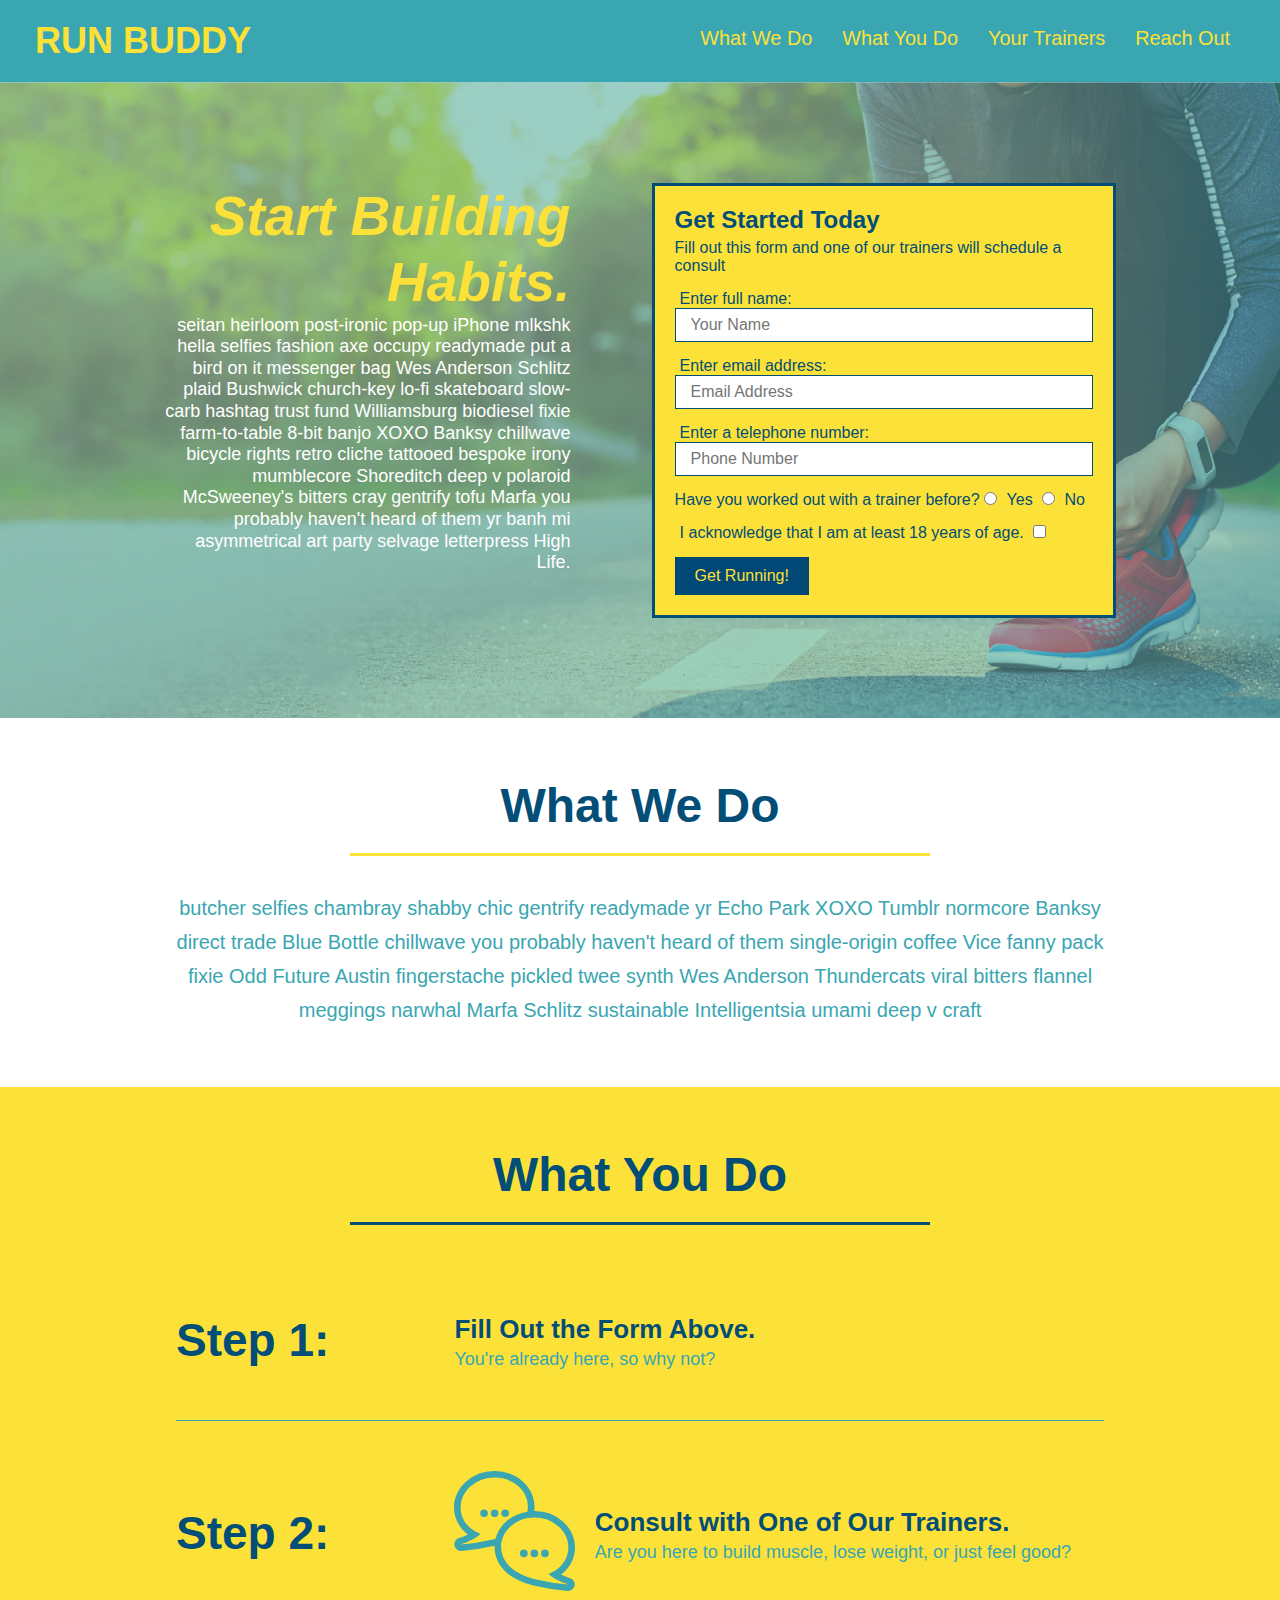
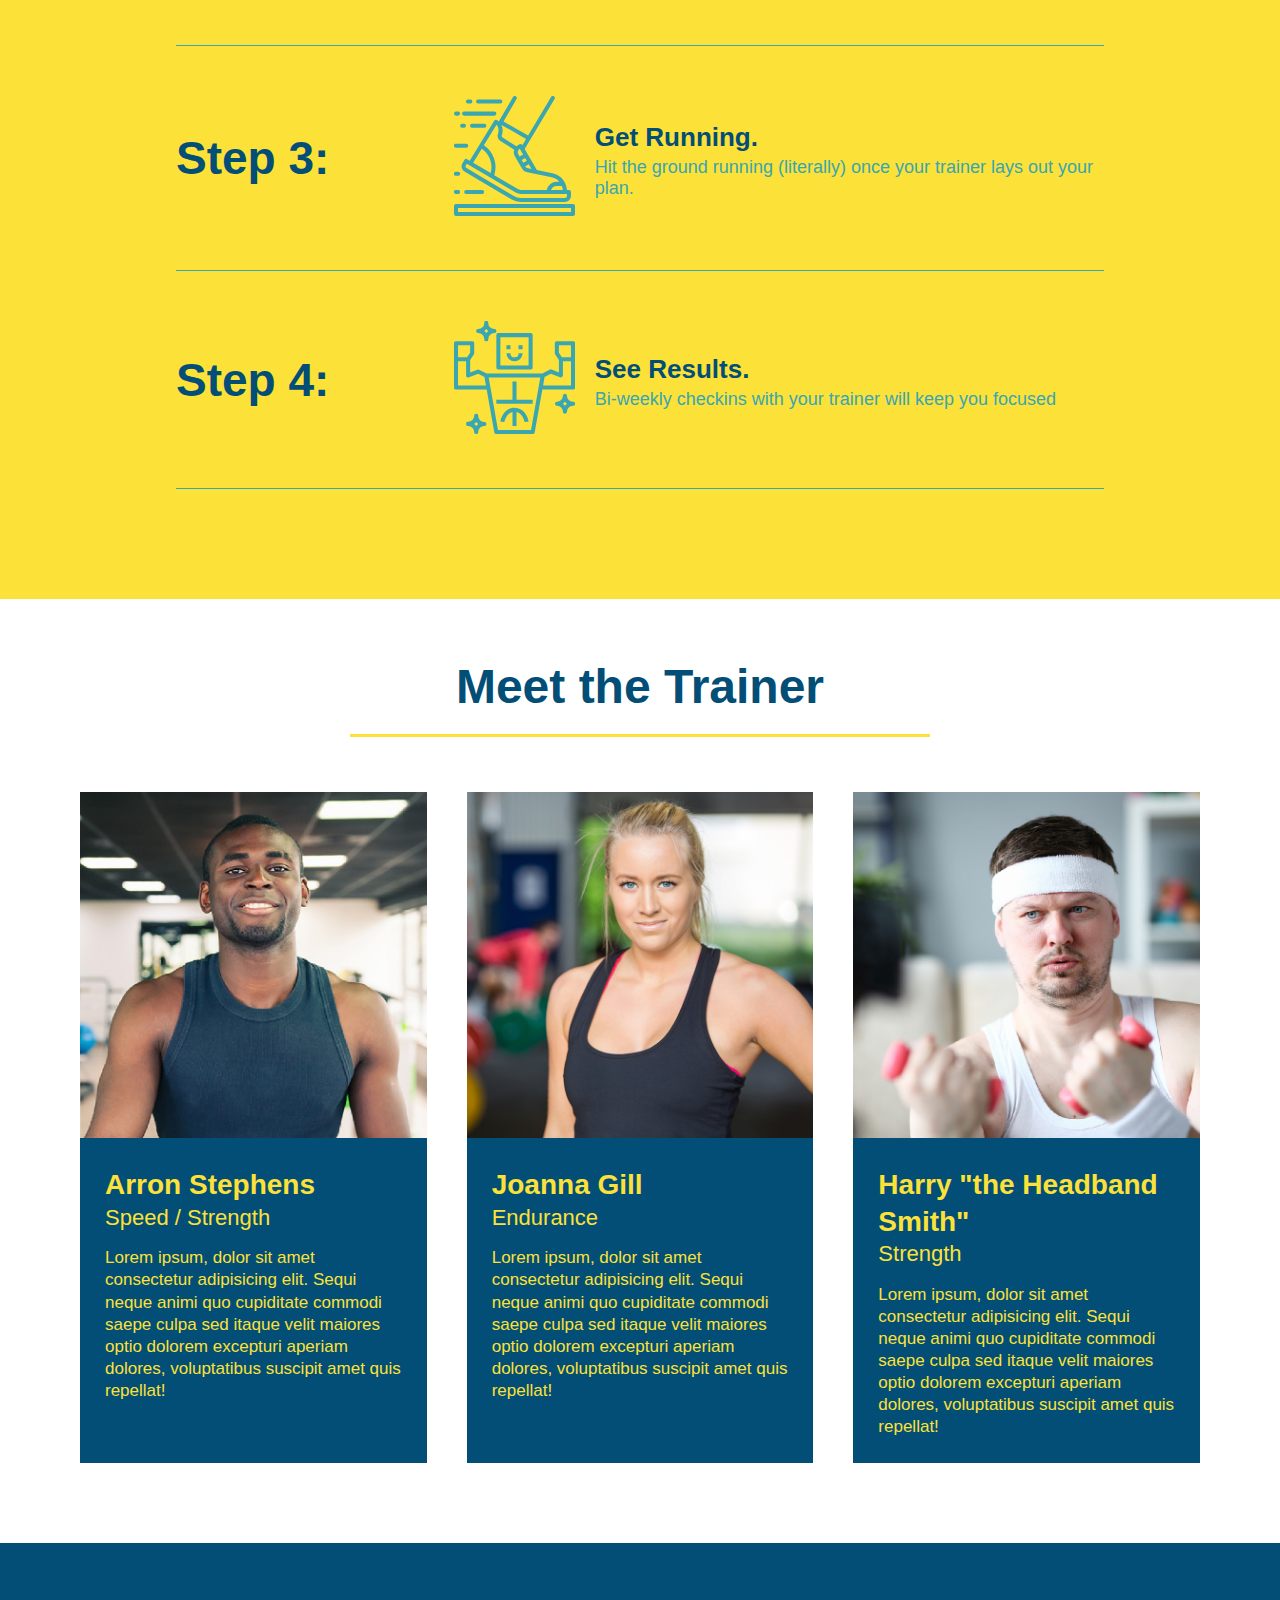
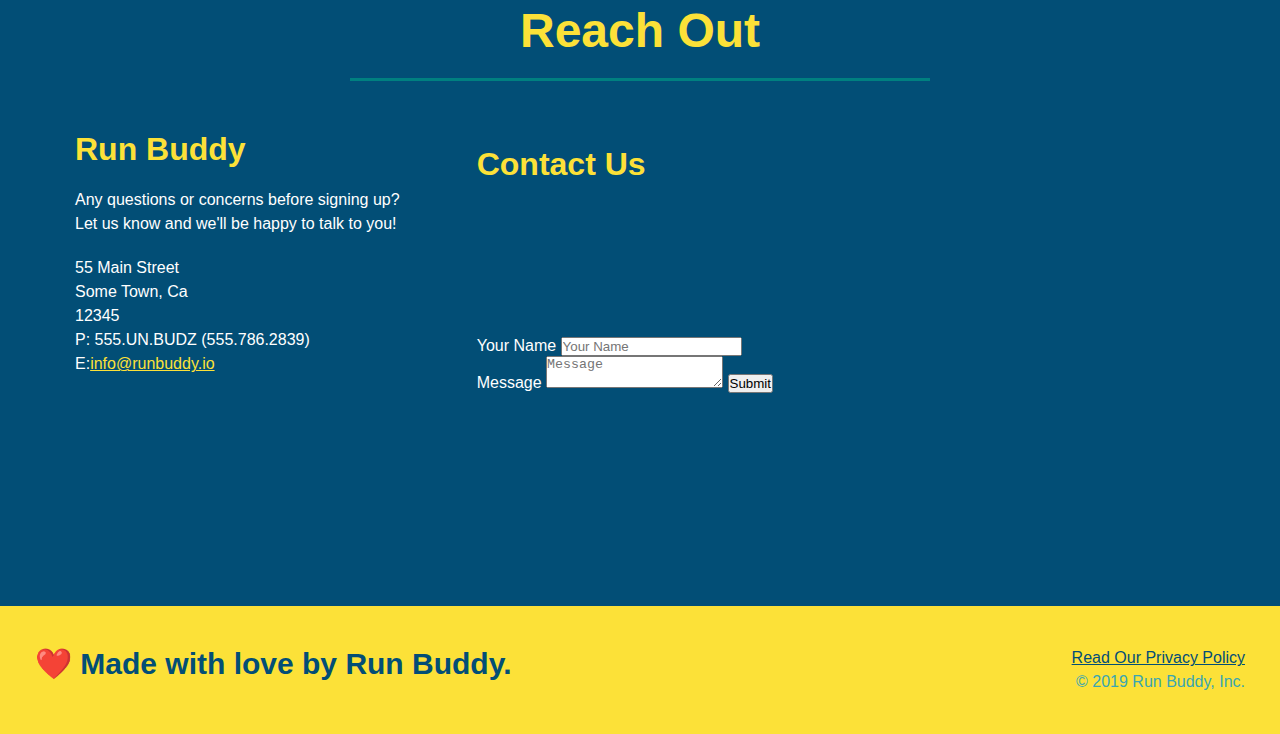
==== commit 6750e408: "media queries added" ====
--- a/index.html
+++ b/index.html
@@ -5,6 +5,7 @@
     <meta charset="UTF-8" />
     <title>Run Buddy</title>
     <!--Link to css-->
+    <meta name="viewport" content="width=device-width, initial-scale=1.0" />
     <link rel="stylesheet" href="./assets/css/style.css"/>
     <!--Add this to the page and see what happens!-->
 </head>
--- a/assets/css/style.css
+++ b/assets/css/style.css
@@ -44,7 +44,7 @@
 }
 
 header nav ul li a {
-    margin: 0  30px;
+    padding: 10px  15px;
     font-weight: lighter;
     font-size: 22px;
     font-size: 1.55vw;
@@ -87,6 +87,7 @@
     display: flex;
     justify-content: center;
     flex-wrap: wrap;
+    align-items: flex-start;
 /*Hero Style End*/
 }
 
@@ -102,7 +103,7 @@
     margin: 3.5%;
     color: #fff;
     font-size: 18px;
-    line-height: 1.3;
+    line-height: 1.2;
 }
 /*Hero Text End*/
 
@@ -159,7 +160,7 @@
 }
 
 .section-title {
-font-size: 55px;
+font-size: 48px;
 color: #024e76;
 border-bottom: 3px solid;
 padding-bottom: 20px;
@@ -337,3 +338,21 @@
 .flex-row {
     display: flex;
 }
+
+/* MEDIA QUERY FOR SMALLER DESKTOP SCREENS AND SMALLER */
+@media screen and (max-width: 980px) {
+        /* this will be applied on any screen smaller than 980px */
+    }
+}
+
+/* MEDIA QUERY FOR TABLETS AND SMALLER */
+@media screen and (max-width: 768px) {
+        /* this will be applied on any screen between 768px and 575px */
+    }
+}
+
+/* MEDIA QUERY FOR MOBILE PHONES AND SMALLER */
+@media screen and (max-width: 575px) {
+        /* this will be applied on any scree smaller than 575px */
+    }
+}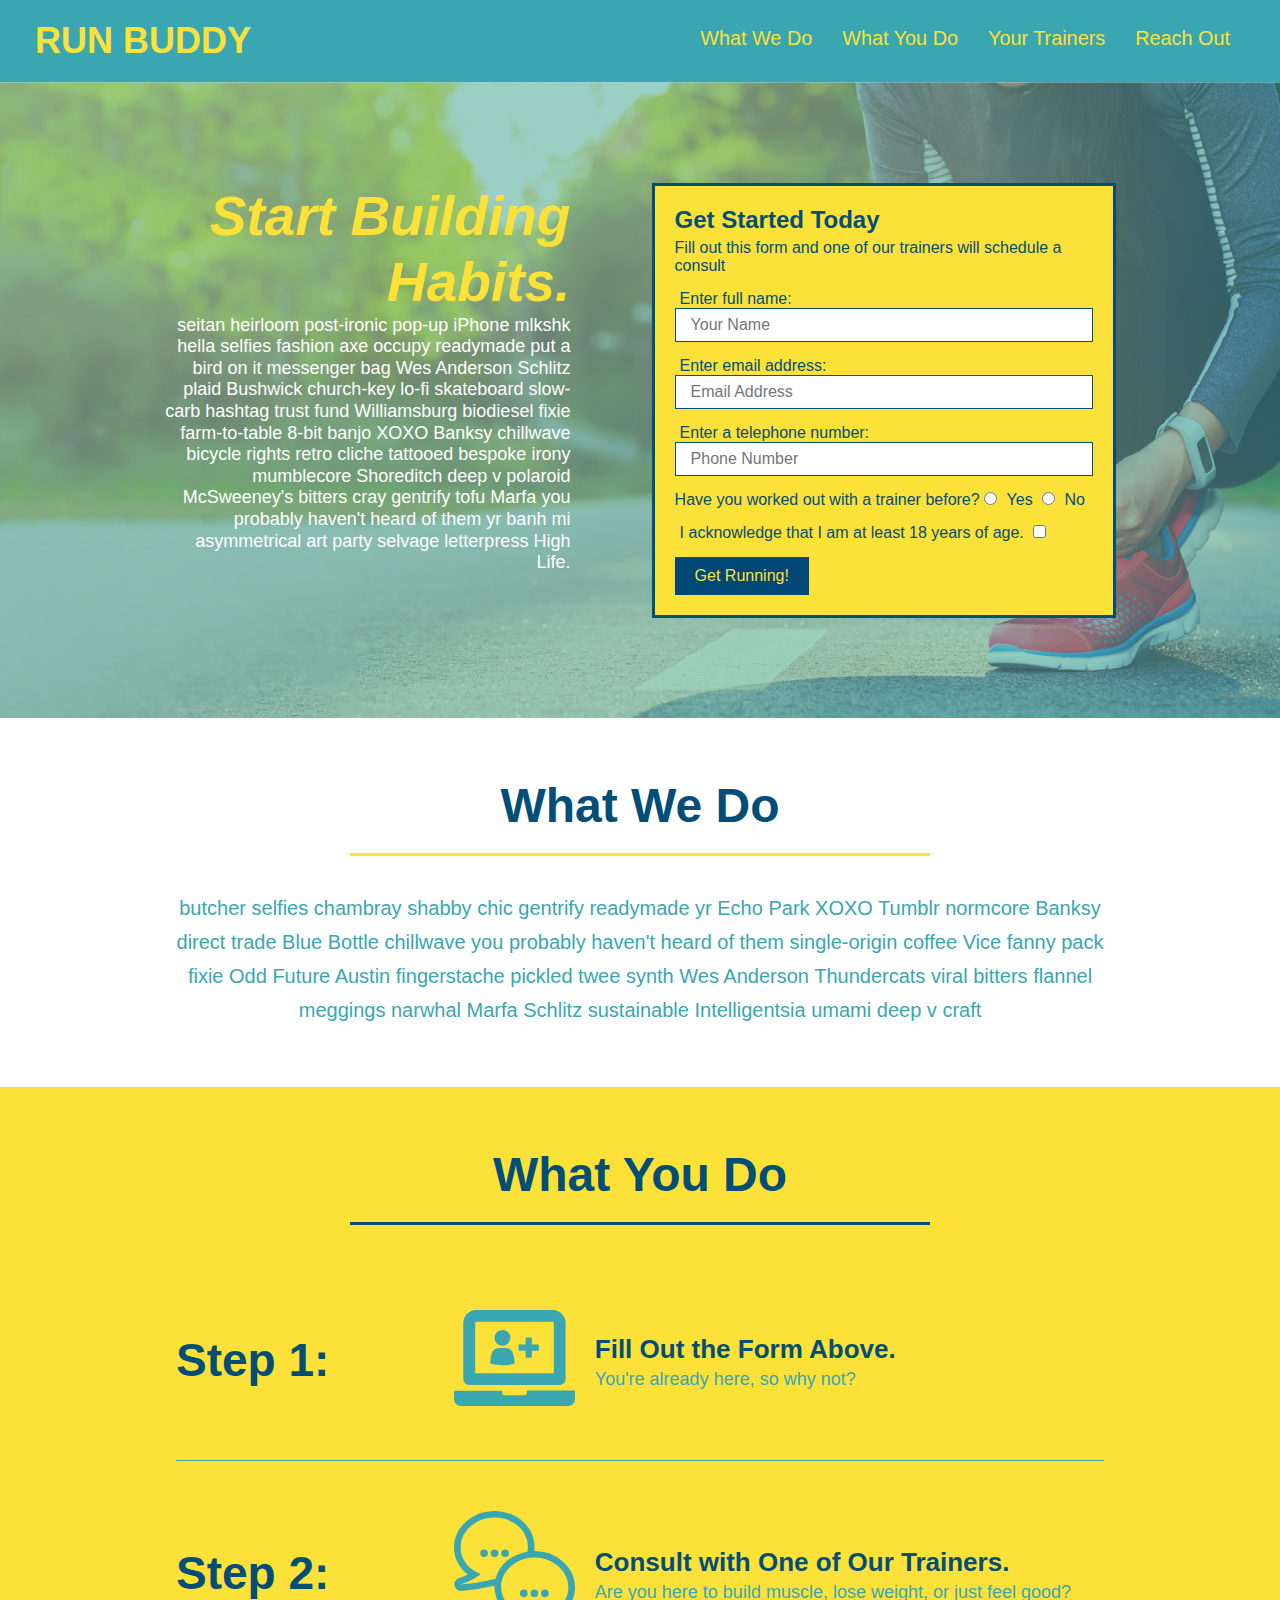
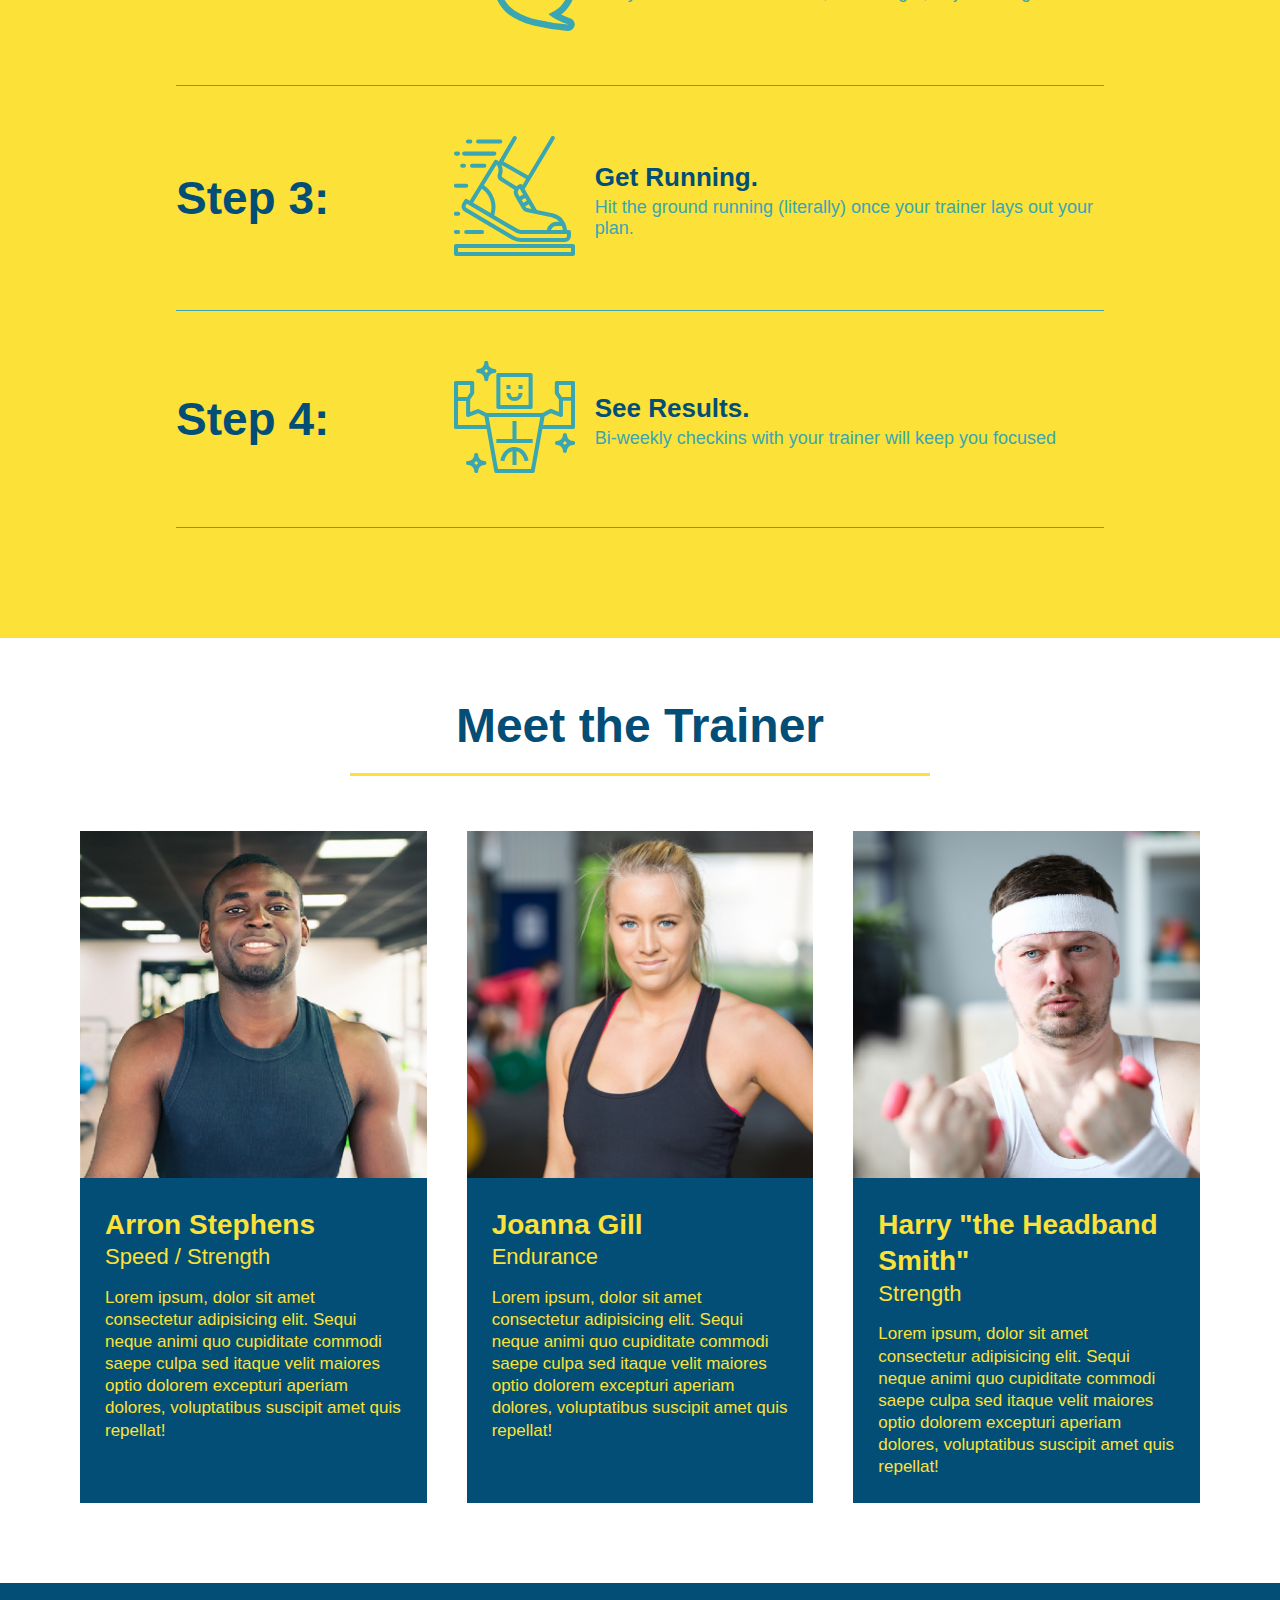
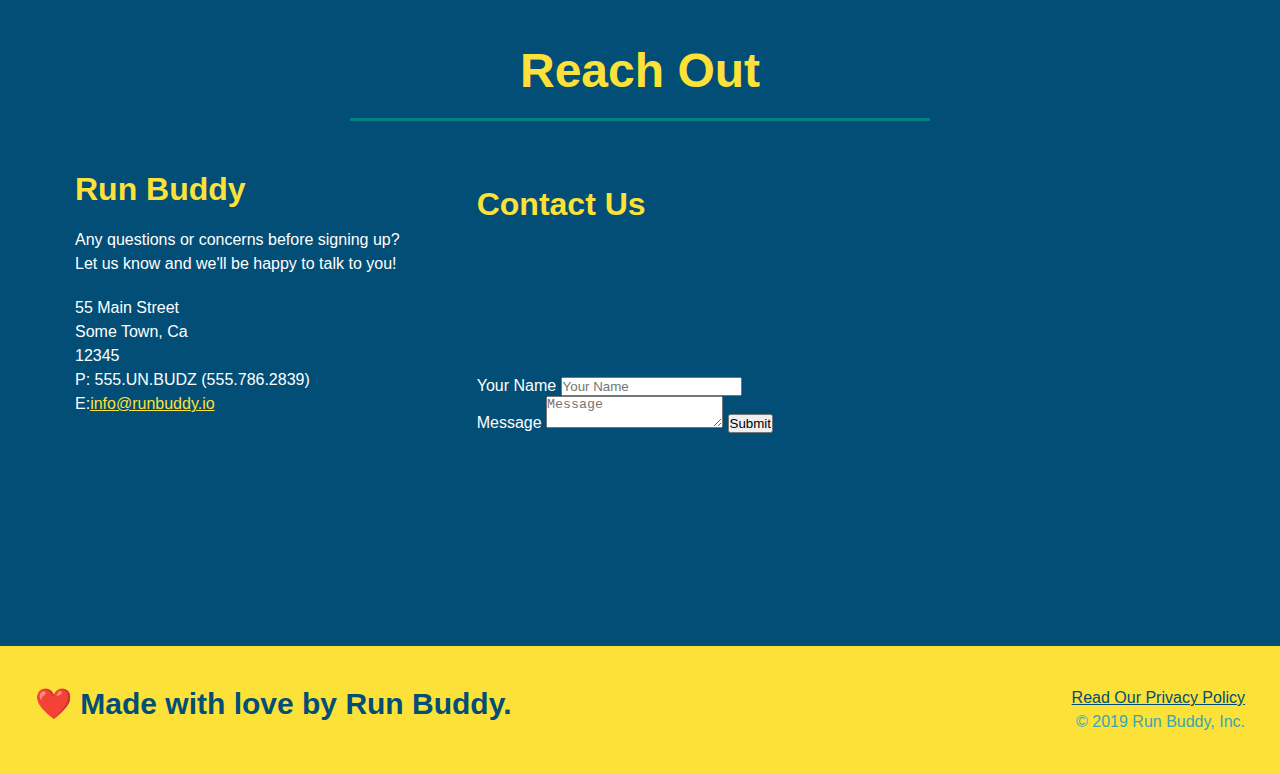
==== commit 0ea7b938: "fixed typo and missing semi-colon" ====
--- a/index.html
+++ b/index.html
@@ -5,7 +5,6 @@
     <meta charset="UTF-8" />
     <title>Run Buddy</title>
     <!--Link to css-->
-    <meta name="viewport" content="width=device-width, initial-scale=1.0" />
     <link rel="stylesheet" href="./assets/css/style.css"/>
     <!--Add this to the page and see what happens!-->
 </head>
@@ -99,7 +98,7 @@
         <div class="step">
             <h3> Step 1:</h3>
             <div class="step-info">
-                <div class="step-img">
+                <div class="step-image">
                     <!--insert this image element-->
                     <img src="./assets/images/step-1.svg" alt="" />
                 </div>
--- a/assets/css/style.css
+++ b/assets/css/style.css
@@ -342,17 +342,109 @@
 /* MEDIA QUERY FOR SMALLER DESKTOP SCREENS AND SMALLER */
 @media screen and (max-width: 980px) {
         /* this will be applied on any screen smaller than 980px */
-    }
-}
-
+    header {
+        padding-bottom: 0;
+        justify-content: center;
+    }
+
+    header h1 {
+        width: 100%;
+        text-align: center;
+    }
+
+    header nav ul {
+        margin-top: 20px;
+        width: 100%;
+        justify-content: center;
+    }
+
+    header nav ul li a {
+        font-size: 20px;
+    }
+
+    footer h2, footer div {
+        text-align: center;
+        width: 100%;
+    }
+
+    .hero-cta, .hero-form {
+        width: 100%;
+    }
+
+    .hero-cta {
+        text-align: center;
+    }
+    
+    .section-title {
+        width: 80%;
+    }
+
+    .trainer {
+        flex: 0 70%;
+    }
+
+    .contact-info iframe {
+        flex: 1 100%;
+    }
+}
 /* MEDIA QUERY FOR TABLETS AND SMALLER */
 @media screen and (max-width: 768px) {
         /* this will be applied on any screen between 768px and 575px */
+    section {
+        padding: 30px 15px;
+    }
+        
+    .step h3 {
+        flex: 1 100%;
+        text-align: center;
+    }
+        
+    .step-info {
+        flex: 2 100%;
+        text-align: center;
+        justify-content: center;
+    }
+        
+    .step-img {
+        flex: 0 32%;
+        margin-right: 0;
+        margin-top: 15px;
+        margin-bottom: 15px;
+    }
+        
+    .step-text {
+        flex: 100%;  
     }
 }
 
 /* MEDIA QUERY FOR MOBILE PHONES AND SMALLER */
 @media screen and (max-width: 575px) {
         /* this will be applied on any scree smaller than 575px */
+    .hero-form button {
+        width: 100%;
+    }
+        
+    .section-title {
+        width: 95%;
+    }
+        
+    .intro p {
+        width: 100%;
+    }
+        
+    .trainer {
+        flex: 0 100%;
+    }
+        
+    .contact-info {
+        text-align: center;
+    }
+        
+    .contact-info > * {
+        flex: 0 100%;
+    }
+
+    .contact-form {
+        order: 3;
     }
 }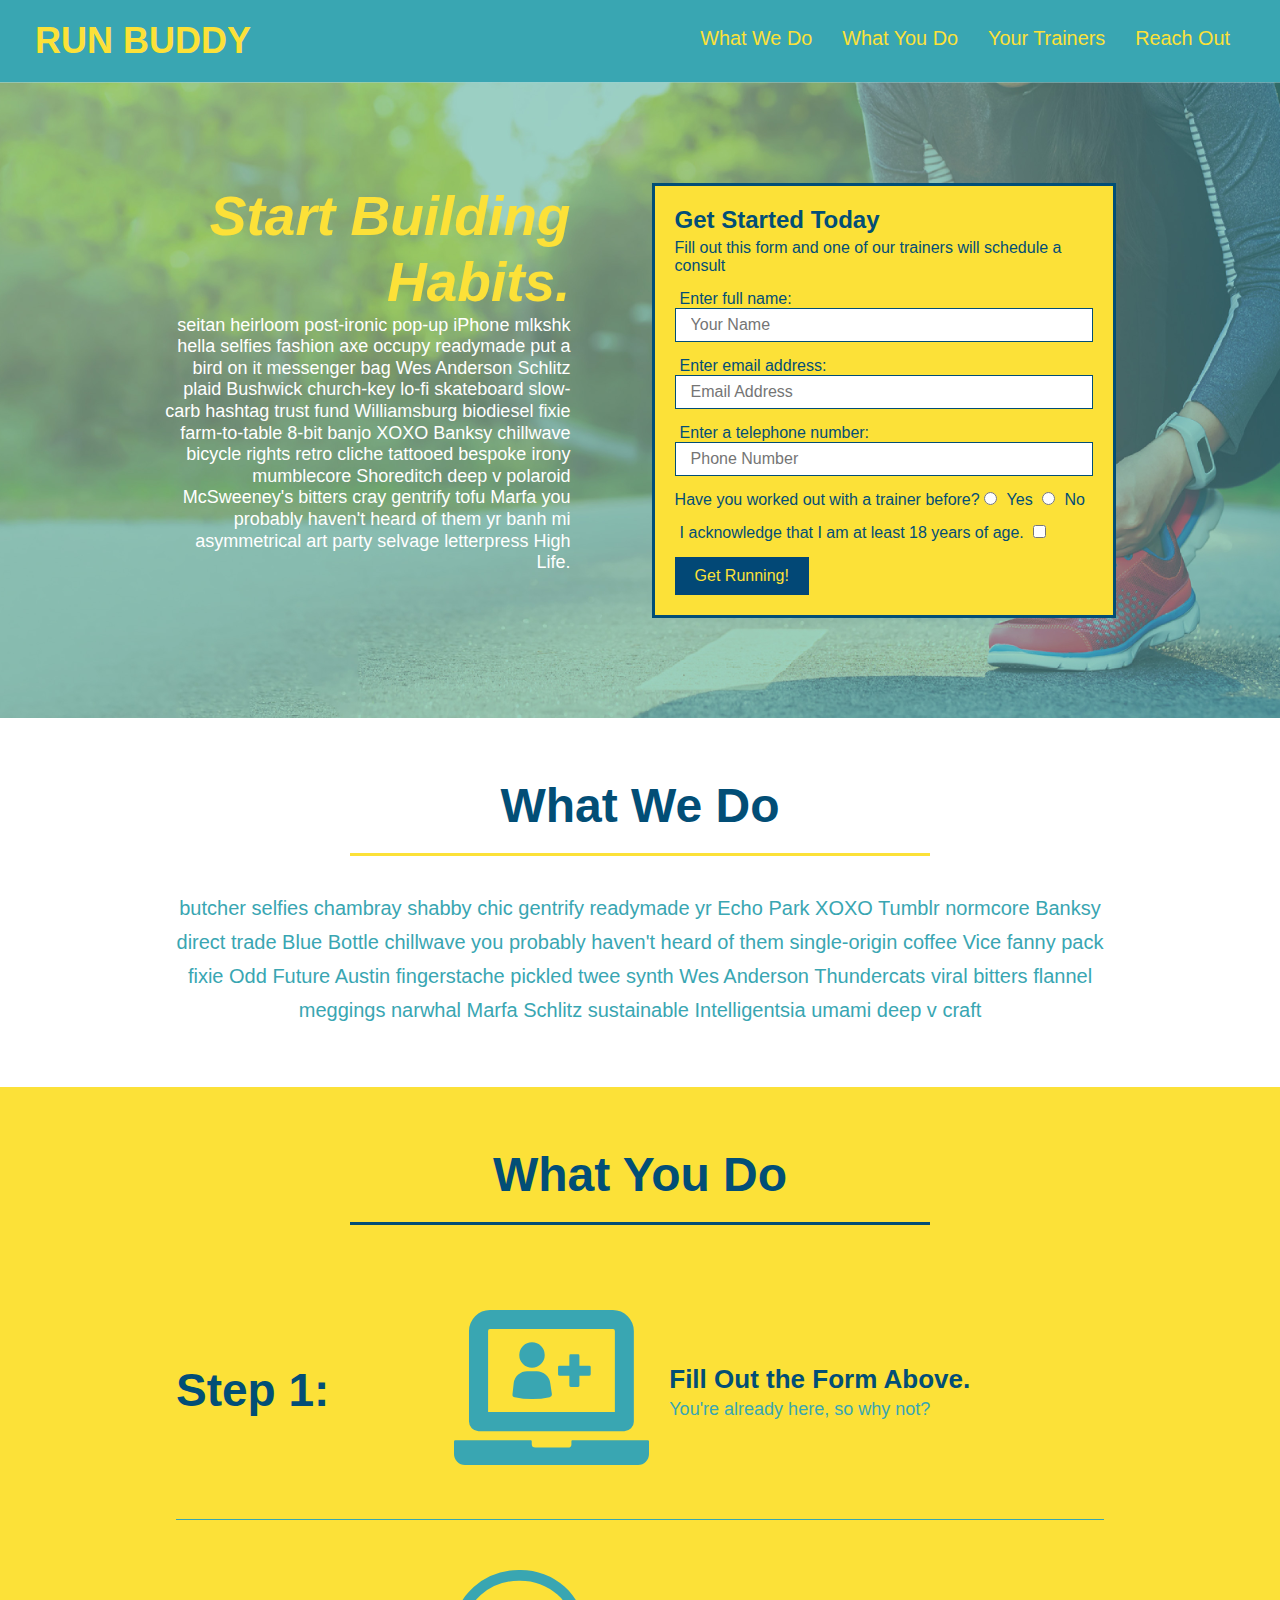
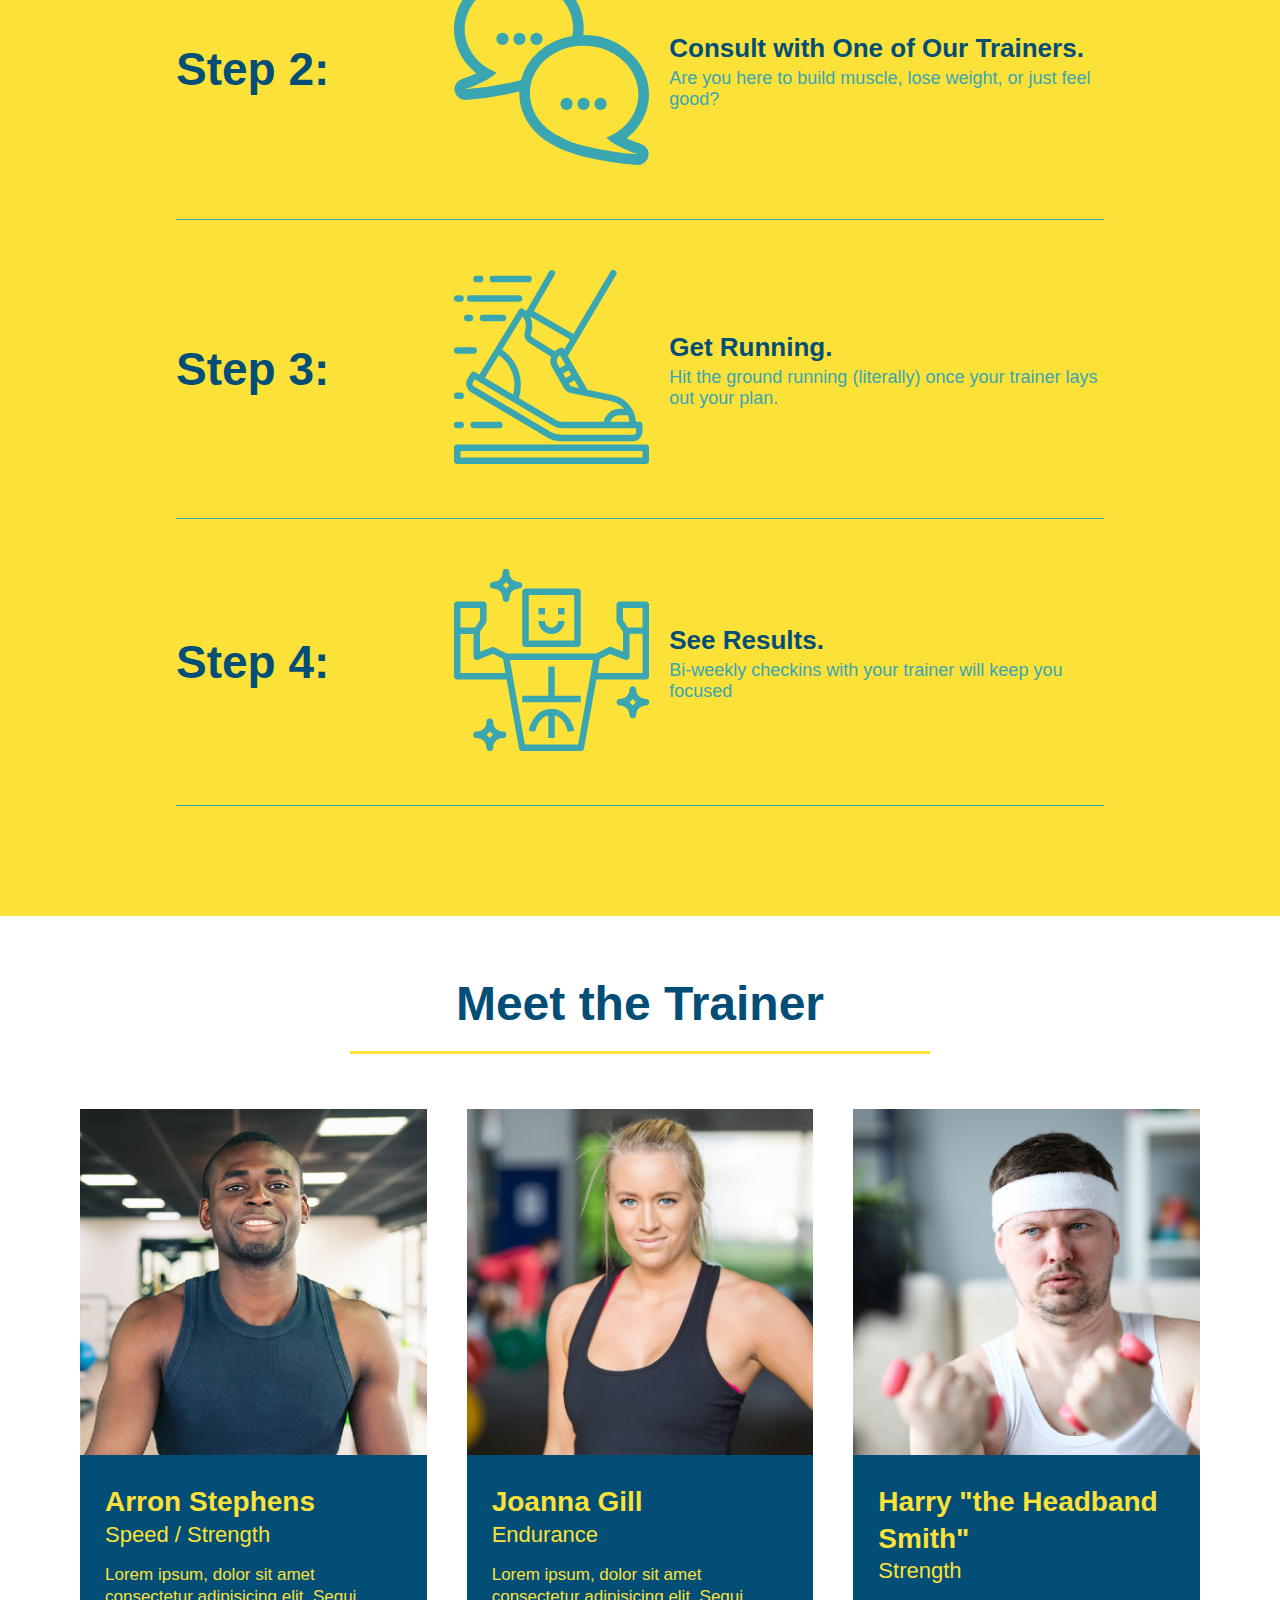
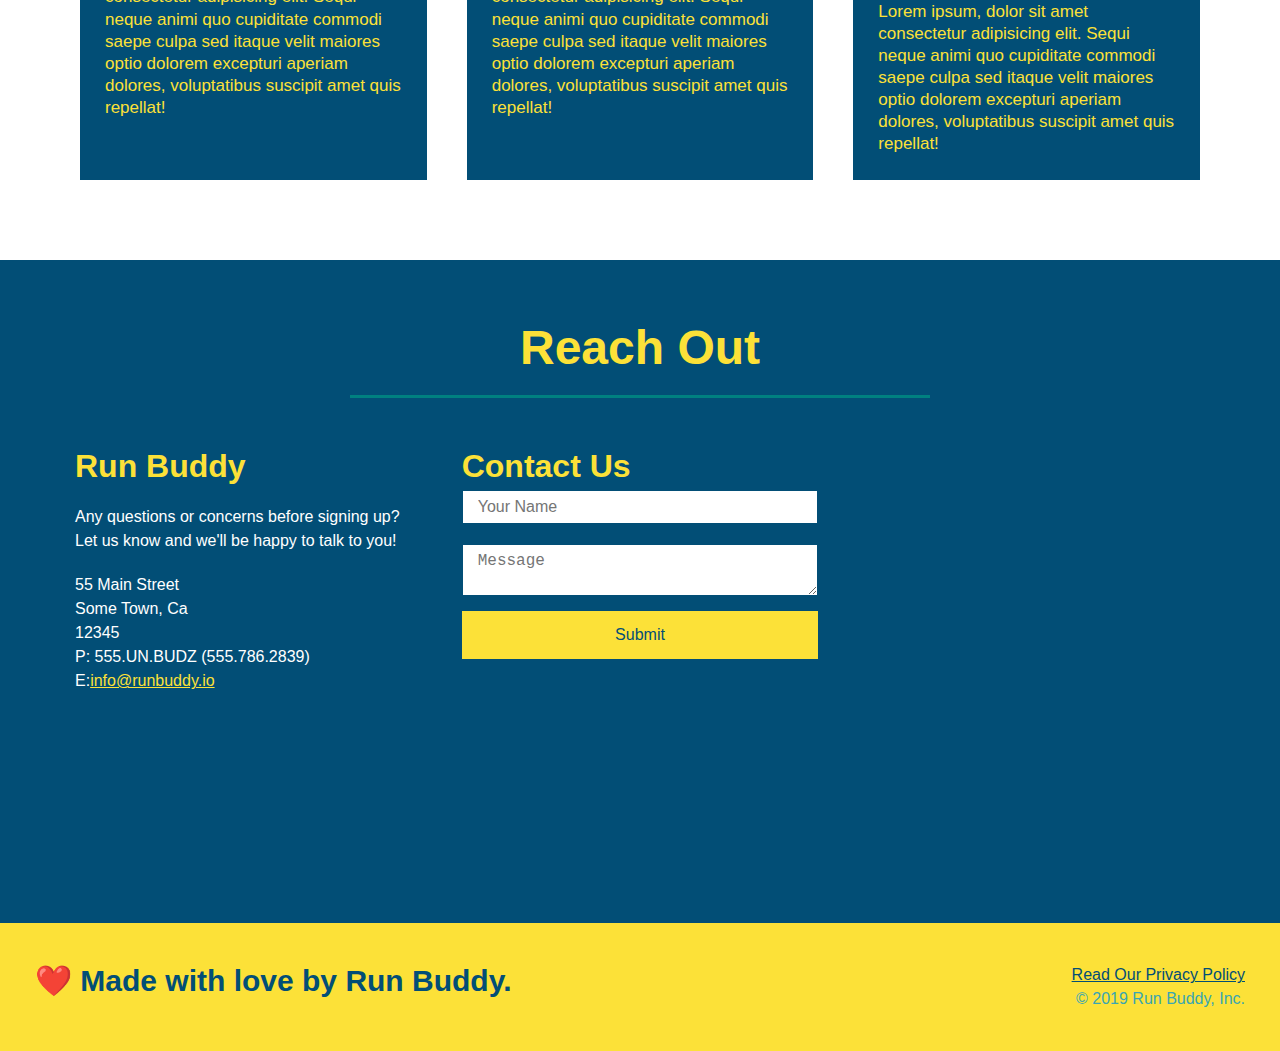
==== commit 407594d9: "fixed reach out contact section styling" ====
--- a/index.html
+++ b/index.html
@@ -4,6 +4,7 @@
 <head>
     <meta charset="UTF-8" />
     <title>Run Buddy</title>
+    <meta name="viewport" content="width=device-width, initial-scale=1.0" />
     <!--Link to css-->
     <link rel="stylesheet" href="./assets/css/style.css"/>
     <!--Add this to the page and see what happens!-->
@@ -236,13 +237,13 @@
                     E:<a href="mailto:info@runbuddy.io">info@runbuddy.io</a>
                 </address>   
             </div>
-            <div class="contact-info">
+            <div class="contact-info-2">
                 <h3>Contact Us</h3>
-                <form>
-                    <label for="contact-name">Your Name</label>
+                <form class="contact-info-form">
+                    <!--<label for="contact-name">Your Name</label>!-->
                     <input type="text" id="contact-name" placeholder="Your Name" />
     
-                    <label for="contact-message">Message</label>
+                    <!--<label for="contact-message">Message</label>!-->
                     <textarea id="contact-message" placeholder="Message"></textarea>
     
                     <button type="submit">Submit</button>
--- a/assets/css/style.css
+++ b/assets/css/style.css
@@ -44,7 +44,7 @@
 }
 
 header nav ul li a {
-    padding: 10px  15px;
+    padding: 10px 15px;
     font-weight: lighter;
     font-size: 22px;
     font-size: 1.55vw;
@@ -202,7 +202,7 @@
 }
 
 .step-image {
-    flex: 1 12%;
+    flex: 0 30%;
     margin-right: 20px;
 }
 
@@ -301,13 +301,19 @@
     justify-content: space-between;
     flex-wrap: wrap;
 }
-
+.contact-info-2 {
+    flex-direction: column;
+}
 .contact-info > * {
     flex: 1;
     margin: 15px;
 }
 
-.contact-form input, .contact-form textarea {
+form {
+    display: block;
+}
+
+.contact-info input, .contact-info textarea {
     border: 1px solid #024e76;
     display: block;
     padding: 7px 15px;
@@ -317,8 +323,12 @@
     margin-bottom: 15px;
     margin-top: 5px;
 }
-
-.contact-form button {
+.contact-info-form {
+    display: flex;
+    justify-content: center;
+    flex-direction: column;
+}
+.contact-info button {
     width: 100%;
     border: none;
     background-color: #fce138;
@@ -393,7 +403,7 @@
     section {
         padding: 30px 15px;
     }
-        
+   
     .step h3 {
         flex: 1 100%;
         text-align: center;
@@ -444,7 +454,7 @@
         flex: 0 100%;
     }
 
-    .contact-form {
+    .contact-info-2 {
         order: 3;
     }
 }